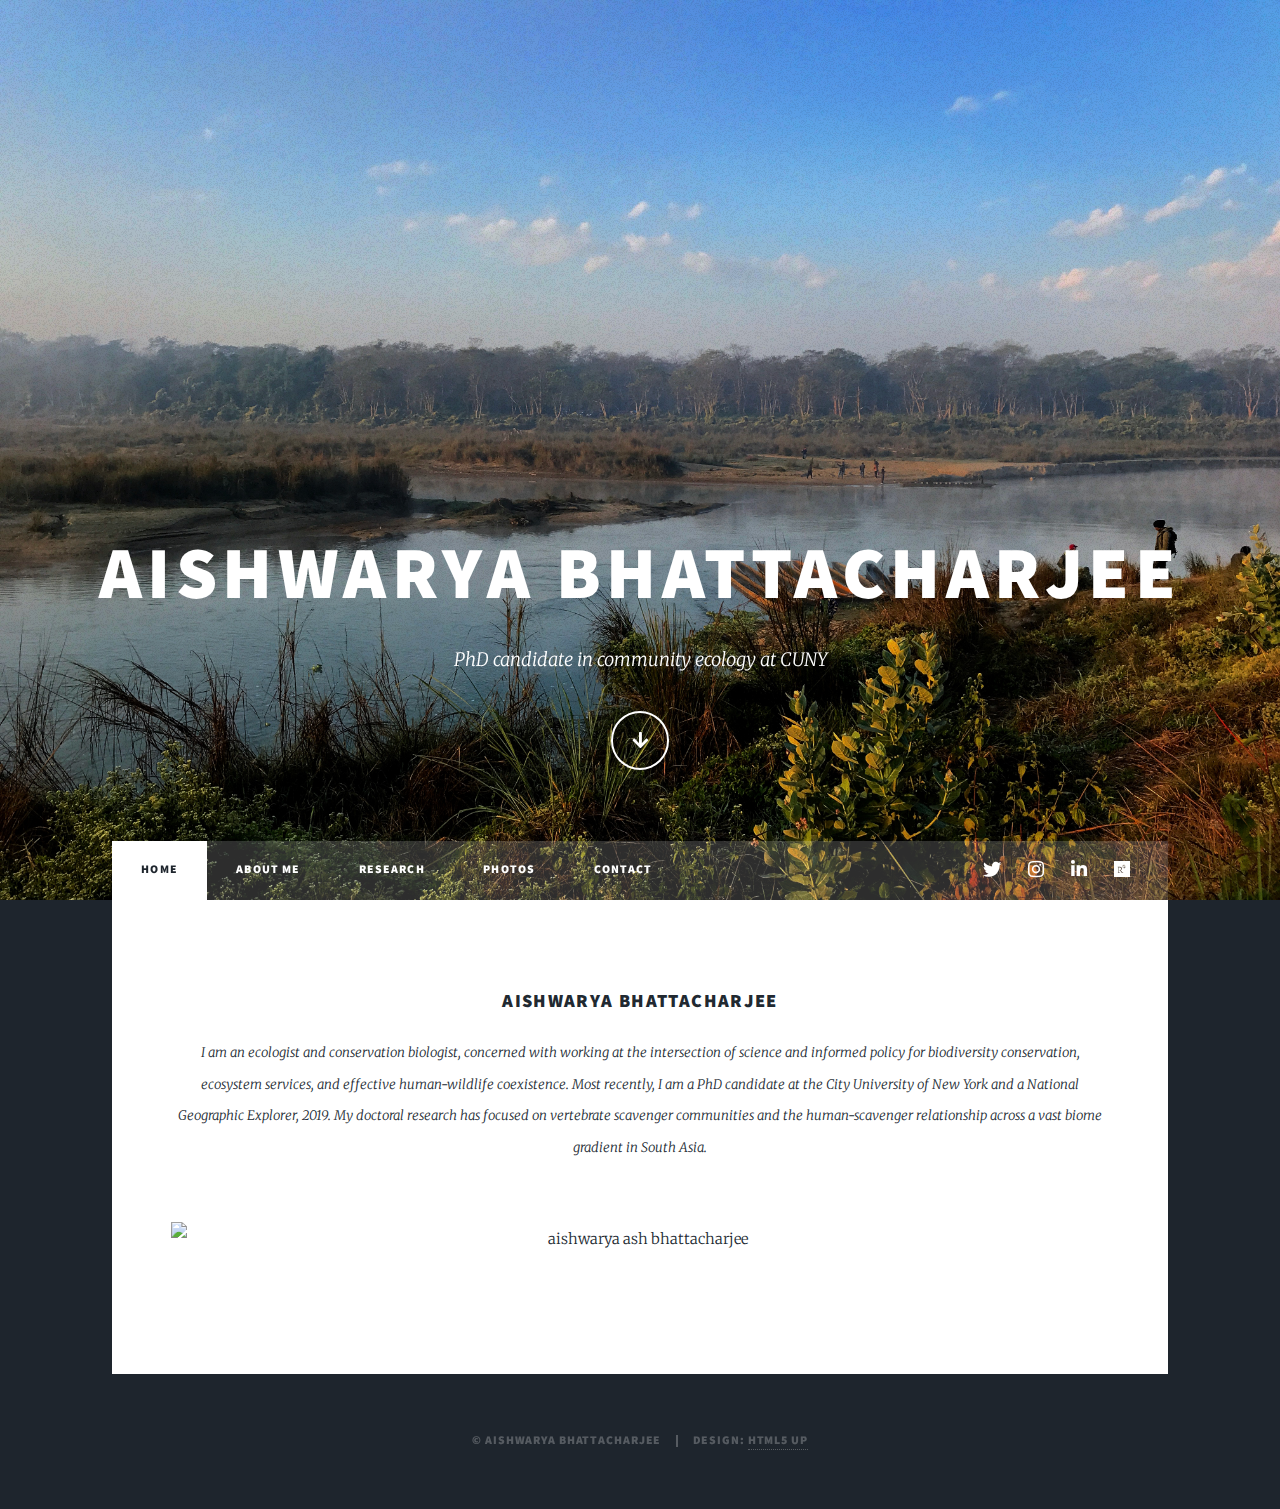
==== index.html @ 36583a88 "created robots.txt" ====
<!DOCTYPE HTML>
<!--
	Massively by HTML5 UP
	html5up.net | @ajlkn
	Free for personal and commercial use under the CCA 3.0 license (html5up.net/license)
-->
<html>
	<head>
		<title>Aishwarya Bhattacharjee - Home</title>
		<meta charset="utf-8" />
		<meta name="viewport" content="width=device-width, initial-scale=1, user-scalable=no" />
                <meta name="description" content="Aishwarya Ash Bhattacharjee personal website">
                <meta name="keywords" content="Ash Aishwarya Bhattacharjee ecology CUNY PhD Nepal vultures">
		<link rel="stylesheet" href="assets/css/main.css" />
		<noscript><link rel="stylesheet" href="assets/css/noscript.css" /></noscript>
	</head>
	<body class="is-preload">

		<!-- Wrapper -->
			<div id="wrapper" class="fade-in">

				<!-- Intro -->
					<div id="intro">
						<h1>Aishwarya Bhattacharjee</h1>
						<p>PhD candidate in community ecology at CUNY</p>
						<ul class="actions">
							<li><a href="#header" class="button icon solid solo fa-arrow-down scrolly">Continue</a></li>
						</ul>
					</div>

				<!-- Header -->
					<header id="header">
						<a href="index.html" class="logo">Ash Bhattacharjee</a>
					</header>

				<!-- Nav -->
					<nav id="nav">
						<ul class="links">
							<li class="active"><a href="index.html">Home</a></li>
							<li><a href="about.html">About Me</a></li>
							<li><a href="research.html">Research</a></li>
							<li><a href="photos.html">Photos</a></li>
							<li><a href="contact.html">Contact</a></li>
						</ul>
						<ul class="icons">
							<li><a href="https://twitter.com/_ashjee" class="icon brands fa-twitter"><span class="label">Twitter</span></a></li>
                                                        <li><a href="https://www.instagram.com/_ashjee/" class="icon brands fa-instagram"><span class="label">Instagram</span></a></li>
						        <li><a href="https://www.linkedin.com/in/ashbhattacharjee/" class="icon brands fa-linkedin-in"><span class="label">LinkedIn</span></a></li>
                                                        <li><a href="https://www.researchgate.net/profile/Aishwarya_Bhattacharjee" class="icon brands fa-researchgate"><span class="label">Research Gate</span></a></li>
						</ul>
					</nav>

				<!-- Main -->
					<div id="main">

						<!-- Featured Post -->
							<article class="post featured">
								<header class="major">
								  <h3>Aishwarya Bhattacharjee</h3>
								  <p>I am an ecologist and conservation biologist, concerned with working at the intersection
								    of science and informed policy for biodiversity conservation, ecosystem services, and
								    effective human-wildlife coexistence. Most recently, I am a PhD candidate at the City
								    University of New York and a National Geographic Explorer, 2019. My doctoral research
								    has focused on vertebrate scavenger communities and the human-scavenger relationship
								    across a vast biome gradient in South Asia.                             
                                                                  </p>
								</header>
								<div class="image main"><img src="images/about.JPG" alt="aishwarya ash bhattacharjee" /></div>
							</article>
					</div>

				<!-- Copyright -->
					<div id="copyright">
						<ul><li>&copy; Aishwarya Bhattacharjee</li><li>Design: <a href="https://html5up.net">HTML5 UP</a></li></ul>
					</div>

			</div>

		<!-- Scripts -->
			<script src="assets/js/jquery.min.js"></script>
			<script src="assets/js/jquery.scrollex.min.js"></script>
			<script src="assets/js/jquery.scrolly.min.js"></script>
			<script src="assets/js/browser.min.js"></script>
			<script src="assets/js/breakpoints.min.js"></script>
			<script src="assets/js/util.js"></script>
			<script src="assets/js/main.js"></script>

	</body>
</html>
---- assets/css/main.css ----
@import url(fontawesome-all.min.css);
@import url("https://fonts.googleapis.com/css?family=Merriweather:300,700,300italic,700italic|Source+Sans+Pro:900");

/*
	Massively by HTML5 UP
	html5up.net | @ajlkn
	Free for personal and commercial use under the CCA 3.0 license (html5up.net/license)
*/

html, body, div, span, applet, object,
iframe, h1, h2, h3, h4, h5, h6, p, blockquote,
pre, a, abbr, acronym, address, big, cite,
code, del, dfn, em, img, ins, kbd, q, s, samp,
small, strike, strong, sub, sup, tt, var, b,
u, i, center, dl, dt, dd, ol, ul, li, fieldset,
form, label, legend, table, caption, tbody,
tfoot, thead, tr, th, td, article, aside,
canvas, details, embed, figure, figcaption,
footer, header, hgroup, menu, nav, output, ruby,
section, summary, time, mark, audio, video {
	margin: 0;
	padding: 0;
	border: 0;
	font-size: 100%;
	font: inherit;
	vertical-align: baseline;}

article, aside, details, figcaption, figure,
footer, header, hgroup, menu, nav, section {
	display: block;}

body {
	line-height: 1;
}

ol, ul {
	list-style: none;
}

blockquote, q {
	quotes: none;
}

	blockquote:before, blockquote:after, q:before, q:after {
		content: '';
		content: none;
	}

table {
	border-collapse: collapse;
	border-spacing: 0;
}

body {
	-webkit-text-size-adjust: none;
}

mark {
	background-color: transparent;
	color: inherit;
}

input::-moz-focus-inner {
	border: 0;
	padding: 0;
}

input, select, textarea {
	-moz-appearance: none;
	-webkit-appearance: none;
	-ms-appearance: none;
	appearance: none;
}

/* Basic */

	@-ms-viewport {
		width: device-width;
	}

	body {
		-ms-overflow-style: scrollbar;
	}

	@media screen and (max-width: 480px) {

		html, body {
			min-width: 320px;
		}

	}

	html {
		box-sizing: border-box;
	}

	*, *:before, *:after {
		box-sizing: inherit;
	}

	body {
		background-color: #1e252d;
	}

		body.is-preload *, body.is-preload *:before, body.is-preload *:after {
			-moz-animation: none !important;
			-webkit-animation: none !important;
			-ms-animation: none !important;
			animation: none !important;
			-moz-transition: none !important;
			-webkit-transition: none !important;
			-ms-transition: none !important;
			transition: none !important;
		}

/* Type */

	html {
		font-size: 16pt;
	}

		@media screen and (max-width: 1680px) {

			html {
				font-size: 12pt;
			}

		}

		@media screen and (max-width: 1280px) {

			html {
				font-size: 11pt;
			}

		}

		@media screen and (max-width: 360px) {

			html {
				font-size: 10pt;
			}

		}

	body {
		color: #212931;
	}

	body, input, select, textarea {
		font-family: "Merriweather", Georgia, serif;
		font-weight: 300;
		font-size: 1rem;
		line-height: 2.375;
	}

	a {
		-moz-transition: color 0.2s ease-in-out, background-color 0.2s ease-in-out, border-color 0.2s ease-in-out, box-shadow 0.2s ease-in-out;
		-webkit-transition: color 0.2s ease-in-out, background-color 0.2s ease-in-out, border-color 0.2s ease-in-out, box-shadow 0.2s ease-in-out;
		-ms-transition: color 0.2s ease-in-out, background-color 0.2s ease-in-out, border-color 0.2s ease-in-out, box-shadow 0.2s ease-in-out;
		transition: color 0.2s ease-in-out, background-color 0.2s ease-in-out, border-color 0.2s ease-in-out, box-shadow 0.2s ease-in-out;
		border-bottom: dotted 1px;
		text-decoration: none;
	}

		a:hover {
			border-bottom-color: transparent;
		}

	strong, b {
		font-weight: 600;
	}

	em, i {
		font-style: italic;
	}

	p {
		text-align: justify;
		margin: 0 0 2rem 0;
	}

	h1, h2, h3, h4, h5, h6 {
		font-family: "Source Sans Pro", Helvetica, sans-serif;
		font-weight: 900;
		line-height: 1.5;
		letter-spacing: 0.075em;
		text-transform: uppercase;
		margin: 0 0 1rem 0;
	}

		h1 a, h2 a, h3 a, h4 a, h5 a, h6 a {
			border-bottom: 0;
			color: inherit;
			text-decoration: none;
		}

	h1 {
		font-size: 4rem;
		line-height: 1.1;
		margin: 0 0 2rem 0;
	}

	h2 {
		font-size: 1.75rem;
		line-height: 1.3;
		margin: 0 0 1.5rem 0;
	}

	h3 {
		font-size: 1.25rem;
		margin: 0 0 1.5rem 0;
	}

	h4 {
		font-size: 1rem;
	}

	h5 {
		font-size: 0.9rem;
	}

	h6 {
		font-size: 0.8rem;
	}

	sub {
		font-size: 0.8rem;
		position: relative;
		top: 0.5rem;
	}

	sup {
		font-size: 0.8rem;
		position: relative;
		top: -0.5rem;
	}

	blockquote {
		border-left: solid 4px;
		font-style: italic;
		margin: 0 0 2rem 0;
		padding: 0.5rem 0 0.5rem 2rem;
	}

	code {
		border: solid 2px;
		font-family: "Courier New", monospace;
		font-size: 0.9rem;
		margin: 0 0.25rem;
		padding: 0.25rem 0.65rem;
	}

	pre {
		-webkit-overflow-scrolling: touch;
		font-family: "Courier New", monospace;
		font-size: 0.9rem;
		margin: 0 0 2rem 0;
	}

		pre code {
			display: block;
			line-height: 1.75;
			padding: 1rem 1.5rem;
			overflow-x: auto;
		}

	hr {
		border: 0;
		border-bottom: solid 2px;
		margin: 3rem 0;
	}

		hr.major {
			margin: 5rem 0;
		}

	.align-left {
		text-align: left;
	}

	.align-center {
		text-align: center;
	}

	.align-right {
		text-align: right;
	}

	input, select, textarea {
		color: #212931;
	}

	a {
		color: #212931;
		border-bottom-color: rgba(33, 41, 49, 0.5);
	}

		a:hover {
			border-bottom-color: transparent;
			color: #18bfef !important;
		}

	strong, b {
		color: #212931;
	}

	h1, h2, h3, h4, h5, h6 {
		color: #212931;
	}

	blockquote {
		border-left-color: #eeeeee;
	}

	code {
		background: rgba(220, 220, 220, 0.25);
		border-color: #eeeeee;
	}

	hr {
		border-bottom-color: #eeeeee;
	}

/* Row */

	.row {
		display: flex;
		flex-wrap: wrap;
		box-sizing: border-box;
		align-items: stretch;
	}

		.row > * {
			box-sizing: border-box;
		}

		.row.gtr-uniform > * > :last-child {
			margin-bottom: 0;
		}

		.row.aln-left {
			justify-content: flex-start;
		}

		.row.aln-center {
			justify-content: center;
		}

		.row.aln-right {
			justify-content: flex-end;
		}

		.row.aln-top {
			align-items: flex-start;
		}

		.row.aln-middle {
			align-items: center;
		}

		.row.aln-bottom {
			align-items: flex-end;
		}

		.row > .imp {
			order: -1;
		}

		.row > .col-1 {
			width: 8.33333%;
		}

		.row > .off-1 {
			margin-left: 8.33333%;
		}

		.row > .col-2 {
			width: 16.66667%;
		}

		.row > .off-2 {
			margin-left: 16.66667%;
		}

		.row > .col-3 {
			width: 25%;
		}

		.row > .off-3 {
			margin-left: 25%;
		}

		.row > .col-4 {
			width: 33.33333%;
		}

		.row > .off-4 {
			margin-left: 33.33333%;
		}

		.row > .col-5 {
			width: 41.66667%;
		}

		.row > .off-5 {
			margin-left: 41.66667%;
		}

		.row > .col-6 {
			width: 50%;
		}

		.row > .off-6 {
			margin-left: 50%;
		}

		.row > .col-7 {
			width: 58.33333%;
		}

		.row > .off-7 {
			margin-left: 58.33333%;
		}

		.row > .col-8 {
			width: 66.66667%;
		}

		.row > .off-8 {
			margin-left: 66.66667%;
		}

		.row > .col-9 {
			width: 75%;
		}

		.row > .off-9 {
			margin-left: 75%;
		}

		.row > .col-10 {
			width: 83.33333%;
		}

		.row > .off-10 {
			margin-left: 83.33333%;
		}

		.row > .col-11 {
			width: 91.66667%;
		}

		.row > .off-11 {
			margin-left: 91.66667%;
		}

		.row > .col-12 {
			width: 100%;
		}

		.row > .off-12 {
			margin-left: 100%;
		}

		.row.gtr-0 {
			margin-top: 0;
			margin-left: 0rem;
		}

			.row.gtr-0 > * {
				padding: 0 0 0 0rem;
			}

			.row.gtr-0.gtr-uniform {
				margin-top: 0rem;
			}

				.row.gtr-0.gtr-uniform > * {
					padding-top: 0rem;
				}

		.row.gtr-25 {
			margin-top: 0;
			margin-left: -0.375rem;
		}

			.row.gtr-25 > * {
				padding: 0 0 0 0.375rem;
			}

			.row.gtr-25.gtr-uniform {
				margin-top: -0.375rem;
			}

				.row.gtr-25.gtr-uniform > * {
					padding-top: 0.375rem;
				}

		.row.gtr-50 {
			margin-top: 0;
			margin-left: -0.75rem;
		}

			.row.gtr-50 > * {
				padding: 0 0 0 0.75rem;
			}

			.row.gtr-50.gtr-uniform {
				margin-top: -0.75rem;
			}

				.row.gtr-50.gtr-uniform > * {
					padding-top: 0.75rem;
				}

		.row {
			margin-top: 0;
			margin-left: -1.5rem;
		}

			.row > * {
				padding: 0 0 0 1.5rem;
			}

			.row.gtr-uniform {
				margin-top: -1.5rem;
			}

				.row.gtr-uniform > * {
					padding-top: 1.5rem;
				}

		.row.gtr-150 {
			margin-top: 0;
			margin-left: -2.25rem;
		}

			.row.gtr-150 > * {
				padding: 0 0 0 2.25rem;
			}

			.row.gtr-150.gtr-uniform {
				margin-top: -2.25rem;
			}

				.row.gtr-150.gtr-uniform > * {
					padding-top: 2.25rem;
				}

		.row.gtr-200 {
			margin-top: 0;
			margin-left: -3rem;
		}

			.row.gtr-200 > * {
				padding: 0 0 0 3rem;
			}

			.row.gtr-200.gtr-uniform {
				margin-top: -3rem;
			}

				.row.gtr-200.gtr-uniform > * {
					padding-top: 3rem;
				}

		@media screen and (max-width: 1680px) {

			.row {
				display: flex;
				flex-wrap: wrap;
				box-sizing: border-box;
				align-items: stretch;
			}

				.row > * {
					box-sizing: border-box;
				}

				.row.gtr-uniform > * > :last-child {
					margin-bottom: 0;
				}

				.row.aln-left {
					justify-content: flex-start;
				}

				.row.aln-center {
					justify-content: center;
				}

				.row.aln-right {
					justify-content: flex-end;
				}

				.row.aln-top {
					align-items: flex-start;
				}

				.row.aln-middle {
					align-items: center;
				}

				.row.aln-bottom {
					align-items: flex-end;
				}

				.row > .imp-xlarge {
					order: -1;
				}

				.row > .col-1-xlarge {
					width: 8.33333%;
				}

				.row > .off-1-xlarge {
					margin-left: 8.33333%;
				}

				.row > .col-2-xlarge {
					width: 16.66667%;
				}

				.row > .off-2-xlarge {
					margin-left: 16.66667%;
				}

				.row > .col-3-xlarge {
					width: 25%;
				}

				.row > .off-3-xlarge {
					margin-left: 25%;
				}

				.row > .col-4-xlarge {
					width: 33.33333%;
				}

				.row > .off-4-xlarge {
					margin-left: 33.33333%;
				}

				.row > .col-5-xlarge {
					width: 41.66667%;
				}

				.row > .off-5-xlarge {
					margin-left: 41.66667%;
				}

				.row > .col-6-xlarge {
					width: 50%;
				}

				.row > .off-6-xlarge {
					margin-left: 50%;
				}

				.row > .col-7-xlarge {
					width: 58.33333%;
				}

				.row > .off-7-xlarge {
					margin-left: 58.33333%;
				}

				.row > .col-8-xlarge {
					width: 66.66667%;
				}

				.row > .off-8-xlarge {
					margin-left: 66.66667%;
				}

				.row > .col-9-xlarge {
					width: 75%;
				}

				.row > .off-9-xlarge {
					margin-left: 75%;
				}

				.row > .col-10-xlarge {
					width: 83.33333%;
				}

				.row > .off-10-xlarge {
					margin-left: 83.33333%;
				}

				.row > .col-11-xlarge {
					width: 91.66667%;
				}

				.row > .off-11-xlarge {
					margin-left: 91.66667%;
				}

				.row > .col-12-xlarge {
					width: 100%;
				}

				.row > .off-12-xlarge {
					margin-left: 100%;
				}

				.row.gtr-0 {
					margin-top: 0;
					margin-left: 0rem;
				}

					.row.gtr-0 > * {
						padding: 0 0 0 0rem;
					}

					.row.gtr-0.gtr-uniform {
						margin-top: 0rem;
					}

						.row.gtr-0.gtr-uniform > * {
							padding-top: 0rem;
						}

				.row.gtr-25 {
					margin-top: 0;
					margin-left: -0.375rem;
				}

					.row.gtr-25 > * {
						padding: 0 0 0 0.375rem;
					}

					.row.gtr-25.gtr-uniform {
						margin-top: -0.375rem;
					}

						.row.gtr-25.gtr-uniform > * {
							padding-top: 0.375rem;
						}

				.row.gtr-50 {
					margin-top: 0;
					margin-left: -0.75rem;
				}

					.row.gtr-50 > * {
						padding: 0 0 0 0.75rem;
					}

					.row.gtr-50.gtr-uniform {
						margin-top: -0.75rem;
					}

						.row.gtr-50.gtr-uniform > * {
							padding-top: 0.75rem;
						}

				.row {
					margin-top: 0;
					margin-left: -1.5rem;
				}

					.row > * {
						padding: 0 0 0 1.5rem;
					}

					.row.gtr-uniform {
						margin-top: -1.5rem;
					}

						.row.gtr-uniform > * {
							padding-top: 1.5rem;
						}

				.row.gtr-150 {
					margin-top: 0;
					margin-left: -2.25rem;
				}

					.row.gtr-150 > * {
						padding: 0 0 0 2.25rem;
					}

					.row.gtr-150.gtr-uniform {
						margin-top: -2.25rem;
					}

						.row.gtr-150.gtr-uniform > * {
							padding-top: 2.25rem;
						}

				.row.gtr-200 {
					margin-top: 0;
					margin-left: -3rem;
				}

					.row.gtr-200 > * {
						padding: 0 0 0 3rem;
					}

					.row.gtr-200.gtr-uniform {
						margin-top: -3rem;
					}

						.row.gtr-200.gtr-uniform > * {
							padding-top: 3rem;
						}

		}

		@media screen and (max-width: 1280px) {

			.row {
				display: flex;
				flex-wrap: wrap;
				box-sizing: border-box;
				align-items: stretch;
			}

				.row > * {
					box-sizing: border-box;
				}

				.row.gtr-uniform > * > :last-child {
					margin-bottom: 0;
				}

				.row.aln-left {
					justify-content: flex-start;
				}

				.row.aln-center {
					justify-content: center;
				}

				.row.aln-right {
					justify-content: flex-end;
				}

				.row.aln-top {
					align-items: flex-start;
				}

				.row.aln-middle {
					align-items: center;
				}

				.row.aln-bottom {
					align-items: flex-end;
				}

				.row > .imp-large {
					order: -1;
				}

				.row > .col-1-large {
					width: 8.33333%;
				}

				.row > .off-1-large {
					margin-left: 8.33333%;
				}

				.row > .col-2-large {
					width: 16.66667%;
				}

				.row > .off-2-large {
					margin-left: 16.66667%;
				}

				.row > .col-3-large {
					width: 25%;
				}

				.row > .off-3-large {
					margin-left: 25%;
				}

				.row > .col-4-large {
					width: 33.33333%;
				}

				.row > .off-4-large {
					margin-left: 33.33333%;
				}

				.row > .col-5-large {
					width: 41.66667%;
				}

				.row > .off-5-large {
					margin-left: 41.66667%;
				}

				.row > .col-6-large {
					width: 50%;
				}

				.row > .off-6-large {
					margin-left: 50%;
				}

				.row > .col-7-large {
					width: 58.33333%;
				}

				.row > .off-7-large {
					margin-left: 58.33333%;
				}

				.row > .col-8-large {
					width: 66.66667%;
				}

				.row > .off-8-large {
					margin-left: 66.66667%;
				}

				.row > .col-9-large {
					width: 75%;
				}

				.row > .off-9-large {
					margin-left: 75%;
				}

				.row > .col-10-large {
					width: 83.33333%;
				}

				.row > .off-10-large {
					margin-left: 83.33333%;
				}

				.row > .col-11-large {
					width: 91.66667%;
				}

				.row > .off-11-large {
					margin-left: 91.66667%;
				}

				.row > .col-12-large {
					width: 100%;
				}

				.row > .off-12-large {
					margin-left: 100%;
				}

				.row.gtr-0 {
					margin-top: 0;
					margin-left: 0rem;
				}

					.row.gtr-0 > * {
						padding: 0 0 0 0rem;
					}

					.row.gtr-0.gtr-uniform {
						margin-top: 0rem;
					}

						.row.gtr-0.gtr-uniform > * {
							padding-top: 0rem;
						}

				.row.gtr-25 {
					margin-top: 0;
					margin-left: -0.375rem;
				}

					.row.gtr-25 > * {
						padding: 0 0 0 0.375rem;
					}

					.row.gtr-25.gtr-uniform {
						margin-top: -0.375rem;
					}

						.row.gtr-25.gtr-uniform > * {
							padding-top: 0.375rem;
						}

				.row.gtr-50 {
					margin-top: 0;
					margin-left: -0.75rem;
				}

					.row.gtr-50 > * {
						padding: 0 0 0 0.75rem;
					}

					.row.gtr-50.gtr-uniform {
						margin-top: -0.75rem;
					}

						.row.gtr-50.gtr-uniform > * {
							padding-top: 0.75rem;
						}

				.row {
					margin-top: 0;
					margin-left: -1.5rem;
				}

					.row > * {
						padding: 0 0 0 1.5rem;
					}

					.row.gtr-uniform {
						margin-top: -1.5rem;
					}

						.row.gtr-uniform > * {
							padding-top: 1.5rem;
						}

				.row.gtr-150 {
					margin-top: 0;
					margin-left: -2.25rem;
				}

					.row.gtr-150 > * {
						padding: 0 0 0 2.25rem;
					}

					.row.gtr-150.gtr-uniform {
						margin-top: -2.25rem;
					}

						.row.gtr-150.gtr-uniform > * {
							padding-top: 2.25rem;
						}

				.row.gtr-200 {
					margin-top: 0;
					margin-left: -3rem;
				}

					.row.gtr-200 > * {
						padding: 0 0 0 3rem;
					}

					.row.gtr-200.gtr-uniform {
						margin-top: -3rem;
					}

						.row.gtr-200.gtr-uniform > * {
							padding-top: 3rem;
						}

		}

		@media screen and (max-width: 980px) {

			.row {
				display: flex;
				flex-wrap: wrap;
				box-sizing: border-box;
				align-items: stretch;
			}

				.row > * {
					box-sizing: border-box;
				}

				.row.gtr-uniform > * > :last-child {
					margin-bottom: 0;
				}

				.row.aln-left {
					justify-content: flex-start;
				}

				.row.aln-center {
					justify-content: center;
				}

				.row.aln-right {
					justify-content: flex-end;
				}

				.row.aln-top {
					align-items: flex-start;
				}

				.row.aln-middle {
					align-items: center;
				}

				.row.aln-bottom {
					align-items: flex-end;
				}

				.row > .imp-medium {
					order: -1;
				}

				.row > .col-1-medium {
					width: 8.33333%;
				}

				.row > .off-1-medium {
					margin-left: 8.33333%;
				}

				.row > .col-2-medium {
					width: 16.66667%;
				}

				.row > .off-2-medium {
					margin-left: 16.66667%;
				}

				.row > .col-3-medium {
					width: 25%;
				}

				.row > .off-3-medium {
					margin-left: 25%;
				}

				.row > .col-4-medium {
					width: 33.33333%;
				}

				.row > .off-4-medium {
					margin-left: 33.33333%;
				}

				.row > .col-5-medium {
					width: 41.66667%;
				}

				.row > .off-5-medium {
					margin-left: 41.66667%;
				}

				.row > .col-6-medium {
					width: 50%;
				}

				.row > .off-6-medium {
					margin-left: 50%;
				}

				.row > .col-7-medium {
					width: 58.33333%;
				}

				.row > .off-7-medium {
					margin-left: 58.33333%;
				}

				.row > .col-8-medium {
					width: 66.66667%;
				}

				.row > .off-8-medium {
					margin-left: 66.66667%;
				}

				.row > .col-9-medium {
					width: 75%;
				}

				.row > .off-9-medium {
					margin-left: 75%;
				}

				.row > .col-10-medium {
					width: 83.33333%;
				}

				.row > .off-10-medium {
					margin-left: 83.33333%;
				}

				.row > .col-11-medium {
					width: 91.66667%;
				}

				.row > .off-11-medium {
					margin-left: 91.66667%;
				}

				.row > .col-12-medium {
					width: 100%;
				}

				.row > .off-12-medium {
					margin-left: 100%;
				}

				.row.gtr-0 {
					margin-top: 0;
					margin-left: 0rem;
				}

					.row.gtr-0 > * {
						padding: 0 0 0 0rem;
					}

					.row.gtr-0.gtr-uniform {
						margin-top: 0rem;
					}

						.row.gtr-0.gtr-uniform > * {
							padding-top: 0rem;
						}

				.row.gtr-25 {
					margin-top: 0;
					margin-left: -0.375rem;
				}

					.row.gtr-25 > * {
						padding: 0 0 0 0.375rem;
					}

					.row.gtr-25.gtr-uniform {
						margin-top: -0.375rem;
					}

						.row.gtr-25.gtr-uniform > * {
							padding-top: 0.375rem;
						}

				.row.gtr-50 {
					margin-top: 0;
					margin-left: -0.75rem;
				}

					.row.gtr-50 > * {
						padding: 0 0 0 0.75rem;
					}

					.row.gtr-50.gtr-uniform {
						margin-top: -0.75rem;
					}

						.row.gtr-50.gtr-uniform > * {
							padding-top: 0.75rem;
						}

				.row {
					margin-top: 0;
					margin-left: -1.5rem;
				}

					.row > * {
						padding: 0 0 0 1.5rem;
					}

					.row.gtr-uniform {
						margin-top: -1.5rem;
					}

						.row.gtr-uniform > * {
							padding-top: 1.5rem;
						}

				.row.gtr-150 {
					margin-top: 0;
					margin-left: -2.25rem;
				}

					.row.gtr-150 > * {
						padding: 0 0 0 2.25rem;
					}

					.row.gtr-150.gtr-uniform {
						margin-top: -2.25rem;
					}

						.row.gtr-150.gtr-uniform > * {
							padding-top: 2.25rem;
						}

				.row.gtr-200 {
					margin-top: 0;
					margin-left: -3rem;
				}

					.row.gtr-200 > * {
						padding: 0 0 0 3rem;
					}

					.row.gtr-200.gtr-uniform {
						margin-top: -3rem;
					}

						.row.gtr-200.gtr-uniform > * {
							padding-top: 3rem;
						}

		}

		@media screen and (max-width: 736px) {

			.row {
				display: flex;
				flex-wrap: wrap;
				box-sizing: border-box;
				align-items: stretch;
			}

				.row > * {
					box-sizing: border-box;
				}

				.row.gtr-uniform > * > :last-child {
					margin-bottom: 0;
				}

				.row.aln-left {
					justify-content: flex-start;
				}

				.row.aln-center {
					justify-content: center;
				}

				.row.aln-right {
					justify-content: flex-end;
				}

				.row.aln-top {
					align-items: flex-start;
				}

				.row.aln-middle {
					align-items: center;
				}

				.row.aln-bottom {
					align-items: flex-end;
				}

				.row > .imp-small {
					order: -1;
				}

				.row > .col-1-small {
					width: 8.33333%;
				}

				.row > .off-1-small {
					margin-left: 8.33333%;
				}

				.row > .col-2-small {
					width: 16.66667%;
				}

				.row > .off-2-small {
					margin-left: 16.66667%;
				}

				.row > .col-3-small {
					width: 25%;
				}

				.row > .off-3-small {
					margin-left: 25%;
				}

				.row > .col-4-small {
					width: 33.33333%;
				}

				.row > .off-4-small {
					margin-left: 33.33333%;
				}

				.row > .col-5-small {
					width: 41.66667%;
				}

				.row > .off-5-small {
					margin-left: 41.66667%;
				}

				.row > .col-6-small {
					width: 50%;
				}

				.row > .off-6-small {
					margin-left: 50%;
				}

				.row > .col-7-small {
					width: 58.33333%;
				}

				.row > .off-7-small {
					margin-left: 58.33333%;
				}

				.row > .col-8-small {
					width: 66.66667%;
				}

				.row > .off-8-small {
					margin-left: 66.66667%;
				}

				.row > .col-9-small {
					width: 75%;
				}

				.row > .off-9-small {
					margin-left: 75%;
				}

				.row > .col-10-small {
					width: 83.33333%;
				}

				.row > .off-10-small {
					margin-left: 83.33333%;
				}

				.row > .col-11-small {
					width: 91.66667%;
				}

				.row > .off-11-small {
					margin-left: 91.66667%;
				}

				.row > .col-12-small {
					width: 100%;
				}

				.row > .off-12-small {
					margin-left: 100%;
				}

				.row.gtr-0 {
					margin-top: 0;
					margin-left: 0rem;
				}

					.row.gtr-0 > * {
						padding: 0 0 0 0rem;
					}

					.row.gtr-0.gtr-uniform {
						margin-top: 0rem;
					}

						.row.gtr-0.gtr-uniform > * {
							padding-top: 0rem;
						}

				.row.gtr-25 {
					margin-top: 0;
					margin-left: -0.375rem;
				}

					.row.gtr-25 > * {
						padding: 0 0 0 0.375rem;
					}

					.row.gtr-25.gtr-uniform {
						margin-top: -0.375rem;
					}

						.row.gtr-25.gtr-uniform > * {
							padding-top: 0.375rem;
						}

				.row.gtr-50 {
					margin-top: 0;
					margin-left: -0.75rem;
				}

					.row.gtr-50 > * {
						padding: 0 0 0 0.75rem;
					}

					.row.gtr-50.gtr-uniform {
						margin-top: -0.75rem;
					}

						.row.gtr-50.gtr-uniform > * {
							padding-top: 0.75rem;
						}

				.row {
					margin-top: 0;
					margin-left: -1.5rem;
				}

					.row > * {
						padding: 0 0 0 1.5rem;
					}

					.row.gtr-uniform {
						margin-top: -1.5rem;
					}

						.row.gtr-uniform > * {
							padding-top: 1.5rem;
						}

				.row.gtr-150 {
					margin-top: 0;
					margin-left: -2.25rem;
				}

					.row.gtr-150 > * {
						padding: 0 0 0 2.25rem;
					}

					.row.gtr-150.gtr-uniform {
						margin-top: -2.25rem;
					}

						.row.gtr-150.gtr-uniform > * {
							padding-top: 2.25rem;
						}

				.row.gtr-200 {
					margin-top: 0;
					margin-left: -3rem;
				}

					.row.gtr-200 > * {
						padding: 0 0 0 3rem;
					}

					.row.gtr-200.gtr-uniform {
						margin-top: -3rem;
					}

						.row.gtr-200.gtr-uniform > * {
							padding-top: 3rem;
						}

		}

		@media screen and (max-width: 480px) {

			.row {
				display: flex;
				flex-wrap: wrap;
				box-sizing: border-box;
				align-items: stretch;
			}

				.row > * {
					box-sizing: border-box;
				}

				.row.gtr-uniform > * > :last-child {
					margin-bottom: 0;
				}

				.row.aln-left {
					justify-content: flex-start;
				}

				.row.aln-center {
					justify-content: center;
				}

				.row.aln-right {
					justify-content: flex-end;
				}

				.row.aln-top {
					align-items: flex-start;
				}

				.row.aln-middle {
					align-items: center;
				}

				.row.aln-bottom {
					align-items: flex-end;
				}

				.row > .imp-xsmall {
					order: -1;
				}

				.row > .col-1-xsmall {
					width: 8.33333%;
				}

				.row > .off-1-xsmall {
					margin-left: 8.33333%;
				}

				.row > .col-2-xsmall {
					width: 16.66667%;
				}

				.row > .off-2-xsmall {
					margin-left: 16.66667%;
				}

				.row > .col-3-xsmall {
					width: 25%;
				}

				.row > .off-3-xsmall {
					margin-left: 25%;
				}

				.row > .col-4-xsmall {
					width: 33.33333%;
				}

				.row > .off-4-xsmall {
					margin-left: 33.33333%;
				}

				.row > .col-5-xsmall {
					width: 41.66667%;
				}

				.row > .off-5-xsmall {
					margin-left: 41.66667%;
				}

				.row > .col-6-xsmall {
					width: 50%;
				}

				.row > .off-6-xsmall {
					margin-left: 50%;
				}

				.row > .col-7-xsmall {
					width: 58.33333%;
				}

				.row > .off-7-xsmall {
					margin-left: 58.33333%;
				}

				.row > .col-8-xsmall {
					width: 66.66667%;
				}

				.row > .off-8-xsmall {
					margin-left: 66.66667%;
				}

				.row > .col-9-xsmall {
					width: 75%;
				}

				.row > .off-9-xsmall {
					margin-left: 75%;
				}

				.row > .col-10-xsmall {
					width: 83.33333%;
				}

				.row > .off-10-xsmall {
					margin-left: 83.33333%;
				}

				.row > .col-11-xsmall {
					width: 91.66667%;
				}

				.row > .off-11-xsmall {
					margin-left: 91.66667%;
				}

				.row > .col-12-xsmall {
					width: 100%;
				}

				.row > .off-12-xsmall {
					margin-left: 100%;
				}

				.row.gtr-0 {
					margin-top: 0;
					margin-left: 0rem;
				}

					.row.gtr-0 > * {
						padding: 0 0 0 0rem;
					}

					.row.gtr-0.gtr-uniform {
						margin-top: 0rem;
					}

						.row.gtr-0.gtr-uniform > * {
							padding-top: 0rem;
						}

				.row.gtr-25 {
					margin-top: 0;
					margin-left: -0.375rem;
				}

					.row.gtr-25 > * {
						padding: 0 0 0 0.375rem;
					}

					.row.gtr-25.gtr-uniform {
						margin-top: -0.375rem;
					}

						.row.gtr-25.gtr-uniform > * {
							padding-top: 0.375rem;
						}

				.row.gtr-50 {
					margin-top: 0;
					margin-left: -0.75rem;
				}

					.row.gtr-50 > * {
						padding: 0 0 0 0.75rem;
					}

					.row.gtr-50.gtr-uniform {
						margin-top: -0.75rem;
					}

						.row.gtr-50.gtr-uniform > * {
							padding-top: 0.75rem;
						}

				.row {
					margin-top: 0;
					margin-left: -1.5rem;
				}

					.row > * {
						padding: 0 0 0 1.5rem;
					}

					.row.gtr-uniform {
						margin-top: -1.5rem;
					}

						.row.gtr-uniform > * {
							padding-top: 1.5rem;
						}

				.row.gtr-150 {
					margin-top: 0;
					margin-left: -2.25rem;
				}

					.row.gtr-150 > * {
						padding: 0 0 0 2.25rem;
					}

					.row.gtr-150.gtr-uniform {
						margin-top: -2.25rem;
					}

						.row.gtr-150.gtr-uniform > * {
							padding-top: 2.25rem;
						}

				.row.gtr-200 {
					margin-top: 0;
					margin-left: -3rem;
				}

					.row.gtr-200 > * {
						padding: 0 0 0 3rem;
					}

					.row.gtr-200.gtr-uniform {
						margin-top: -3rem;
					}

						.row.gtr-200.gtr-uniform > * {
							padding-top: 3rem;
						}

		}

		@media screen and (max-width: 360px) {

			.row {
				display: flex;
				flex-wrap: wrap;
				box-sizing: border-box;
				align-items: stretch;
			}

				.row > * {
					box-sizing: border-box;
				}

				.row.gtr-uniform > * > :last-child {
					margin-bottom: 0;
				}

				.row.aln-left {
					justify-content: flex-start;
				}

				.row.aln-center {
					justify-content: center;
				}

				.row.aln-right {
					justify-content: flex-end;
				}

				.row.aln-top {
					align-items: flex-start;
				}

				.row.aln-middle {
					align-items: center;
				}

				.row.aln-bottom {
					align-items: flex-end;
				}

				.row > .imp-xxsmall {
					order: -1;
				}

				.row > .col-1-xxsmall {
					width: 8.33333%;
				}

				.row > .off-1-xxsmall {
					margin-left: 8.33333%;
				}

				.row > .col-2-xxsmall {
					width: 16.66667%;
				}

				.row > .off-2-xxsmall {
					margin-left: 16.66667%;
				}

				.row > .col-3-xxsmall {
					width: 25%;
				}

				.row > .off-3-xxsmall {
					margin-left: 25%;
				}

				.row > .col-4-xxsmall {
					width: 33.33333%;
				}

				.row > .off-4-xxsmall {
					margin-left: 33.33333%;
				}

				.row > .col-5-xxsmall {
					width: 41.66667%;
				}

				.row > .off-5-xxsmall {
					margin-left: 41.66667%;
				}

				.row > .col-6-xxsmall {
					width: 50%;
				}

				.row > .off-6-xxsmall {
					margin-left: 50%;
				}

				.row > .col-7-xxsmall {
					width: 58.33333%;
				}

				.row > .off-7-xxsmall {
					margin-left: 58.33333%;
				}

				.row > .col-8-xxsmall {
					width: 66.66667%;
				}

				.row > .off-8-xxsmall {
					margin-left: 66.66667%;
				}

				.row > .col-9-xxsmall {
					width: 75%;
				}

				.row > .off-9-xxsmall {
					margin-left: 75%;
				}

				.row > .col-10-xxsmall {
					width: 83.33333%;
				}

				.row > .off-10-xxsmall {
					margin-left: 83.33333%;
				}

				.row > .col-11-xxsmall {
					width: 91.66667%;
				}

				.row > .off-11-xxsmall {
					margin-left: 91.66667%;
				}

				.row > .col-12-xxsmall {
					width: 100%;
				}

				.row > .off-12-xxsmall {
					margin-left: 100%;
				}

				.row.gtr-0 {
					margin-top: 0;
					margin-left: 0rem;
				}

					.row.gtr-0 > * {
						padding: 0 0 0 0rem;
					}

					.row.gtr-0.gtr-uniform {
						margin-top: 0rem;
					}

						.row.gtr-0.gtr-uniform > * {
							padding-top: 0rem;
						}

				.row.gtr-25 {
					margin-top: 0;
					margin-left: -0.375rem;
				}

					.row.gtr-25 > * {
						padding: 0 0 0 0.375rem;
					}

					.row.gtr-25.gtr-uniform {
						margin-top: -0.375rem;
					}

						.row.gtr-25.gtr-uniform > * {
							padding-top: 0.375rem;
						}

				.row.gtr-50 {
					margin-top: 0;
					margin-left: -0.75rem;
				}

					.row.gtr-50 > * {
						padding: 0 0 0 0.75rem;
					}

					.row.gtr-50.gtr-uniform {
						margin-top: -0.75rem;
					}

						.row.gtr-50.gtr-uniform > * {
							padding-top: 0.75rem;
						}

				.row {
					margin-top: 0;
					margin-left: -1.5rem;
				}

					.row > * {
						padding: 0 0 0 1.5rem;
					}

					.row.gtr-uniform {
						margin-top: -1.5rem;
					}

						.row.gtr-uniform > * {
							padding-top: 1.5rem;
						}

				.row.gtr-150 {
					margin-top: 0;
					margin-left: -2.25rem;
				}

					.row.gtr-150 > * {
						padding: 0 0 0 2.25rem;
					}

					.row.gtr-150.gtr-uniform {
						margin-top: -2.25rem;
					}

						.row.gtr-150.gtr-uniform > * {
							padding-top: 2.25rem;
						}

				.row.gtr-200 {
					margin-top: 0;
					margin-left: -3rem;
				}

					.row.gtr-200 > * {
						padding: 0 0 0 3rem;
					}

					.row.gtr-200.gtr-uniform {
						margin-top: -3rem;
					}

						.row.gtr-200.gtr-uniform > * {
							padding-top: 3rem;
						}

		}

/* Box */

	.box {
		border: solid 2px;
		margin-bottom: 2rem;
		padding: 1.5rem;
	}

		.box > :last-child,
		.box > :last-child > :last-child,
		.box > :last-child > :last-child > :last-child {
			margin-bottom: 0;
		}

		.box.alt {
			border: 0;
			border-radius: 0;
			padding: 0;
		}

	.box {
		border-color: #eeeeee;
	}

/* Button */

	input[type="submit"],
	input[type="reset"],
	input[type="button"],
	button,
	.button {
		-moz-appearance: none;
		-webkit-appearance: none;
		-ms-appearance: none;
		appearance: none;
		-moz-transition: background-color 0.2s ease-in-out, box-shadow 0.2s ease-in-out, color 0.2s ease-in-out;
		-webkit-transition: background-color 0.2s ease-in-out, box-shadow 0.2s ease-in-out, color 0.2s ease-in-out;
		-ms-transition: background-color 0.2s ease-in-out, box-shadow 0.2s ease-in-out, color 0.2s ease-in-out;
		transition: background-color 0.2s ease-in-out, box-shadow 0.2s ease-in-out, color 0.2s ease-in-out;
		border: 0;
		border-radius: 0;
		cursor: pointer;
		display: inline-block;
		font-family: "Source Sans Pro", Helvetica, sans-serif;
		font-size: 0.8rem;
		font-weight: 900;
		letter-spacing: 0.075em;
		height: 3rem;
		line-height: 3rem;
		padding: 0 2rem;
		text-align: center;
		text-decoration: none;
		text-transform: uppercase;
		white-space: nowrap;
	}

		input[type="submit"].icon:before,
		input[type="reset"].icon:before,
		input[type="button"].icon:before,
		button.icon:before,
		.button.icon:before {
			margin-right: 0.5rem;
		}

		input[type="submit"].icon.solo,
		input[type="reset"].icon.solo,
		input[type="button"].icon.solo,
		button.icon.solo,
		.button.icon.solo {
			position: relative;
			width: 4rem;
			height: 4rem;
			line-height: 4rem;
			border-radius: 4rem;
			text-indent: 4rem;
			overflow: hidden;
			padding: 0;
			white-space: nowrap;
		}

			input[type="submit"].icon.solo:before,
			input[type="reset"].icon.solo:before,
			input[type="button"].icon.solo:before,
			button.icon.solo:before,
			.button.icon.solo:before {
				position: absolute;
				display: block;
				top: 0;
				left: 0;
				width: inherit;
				height: inherit;
				line-height: inherit;
				font-size: 1.25rem;
				margin-right: 0;
				text-align: center;
				text-indent: 0;
			}

		input[type="submit"].fit,
		input[type="reset"].fit,
		input[type="button"].fit,
		button.fit,
		.button.fit {
			width: 100%;
		}

		input[type="submit"].small,
		input[type="reset"].small,
		input[type="button"].small,
		button.small,
		.button.small {
			font-size: 0.7rem;
			height: 2.5rem;
			line-height: 2.5rem;
			padding: 0 1.5rem;
		}

		input[type="submit"].large,
		input[type="reset"].large,
		input[type="button"].large,
		button.large,
		.button.large {
			font-size: 0.9rem;
			height: 3.5rem;
			line-height: 3.5rem;
			padding: 0 2.75rem;
		}

		@media screen and (max-width: 980px) {

			input[type="submit"],
			input[type="reset"],
			input[type="button"],
			button,
			.button {
				font-size: 0.9rem;
				height: 3.25rem;
				line-height: 3.25rem;
			}

				input[type="submit"].large,
				input[type="reset"].large,
				input[type="button"].large,
				button.large,
				.button.large {
					font-size: 1rem;
					height: 3.75rem;
					line-height: 3.75rem;
				}

		}

		input[type="submit"].disabled, input[type="submit"]:disabled,
		input[type="reset"].disabled,
		input[type="reset"]:disabled,
		input[type="button"].disabled,
		input[type="button"]:disabled,
		button.disabled,
		button:disabled,
		.button.disabled,
		.button:disabled {
			pointer-events: none;
			opacity: 0.25;
		}

	input[type="submit"],
	input[type="reset"],
	input[type="button"],
	button,
	.button {
		background-color: transparent;
		box-shadow: inset 0 0 0 2px #212931;
		color: #212931 !important;
	}

		input[type="submit"]:hover,
		input[type="reset"]:hover,
		input[type="button"]:hover,
		button:hover,
		.button:hover {
			box-shadow: inset 0 0 0 2px #18bfef;
			color: #18bfef !important;
		}

		input[type="submit"].primary,
		input[type="reset"].primary,
		input[type="button"].primary,
		button.primary,
		.button.primary {
			background-color: #212931;
			box-shadow: none;
			color: #ffffff !important;
		}

			input[type="submit"].primary:hover,
			input[type="reset"].primary:hover,
			input[type="button"].primary:hover,
			button.primary:hover,
			.button.primary:hover {
				background-color: #18bfef;
			}

/* Form */

	form {
		margin: 0 0 2rem 0;
	}

		form > :last-child {
			margin-bottom: 0;
		}

		form > .fields {
			display: -moz-flex;
			display: -webkit-flex;
			display: -ms-flex;
			display: flex;
			-moz-flex-wrap: wrap;
			-webkit-flex-wrap: wrap;
			-ms-flex-wrap: wrap;
			flex-wrap: wrap;
			width: calc(100% + 3rem);
			margin: -1.5rem 0 2rem -1.5rem;
		}

			form > .fields > .field {
				-moz-flex-grow: 0;
				-webkit-flex-grow: 0;
				-ms-flex-grow: 0;
				flex-grow: 0;
				-moz-flex-shrink: 0;
				-webkit-flex-shrink: 0;
				-ms-flex-shrink: 0;
				flex-shrink: 0;
				padding: 1.5rem 0 0 1.5rem;
				width: calc(100% - 1.5rem);
			}

				form > .fields > .field.half {
					width: calc(50% - 0.75rem);
				}

				form > .fields > .field.third {
					width: calc(100%/3 - 0.5rem);
				}

				form > .fields > .field.quarter {
					width: calc(25% - 0.375rem);
				}

		@media screen and (max-width: 480px) {

			form > .fields {
				width: calc(100% + 3rem);
				margin: -1.5rem 0 2rem -1.5rem;
			}

				form > .fields > .field {
					padding: 1.5rem 0 0 1.5rem;
					width: calc(100% - 1.5rem);
				}

					form > .fields > .field.half {
						width: calc(100% - 1.5rem);
					}

					form > .fields > .field.third {
						width: calc(100% - 1.5rem);
					}

					form > .fields > .field.quarter {
						width: calc(100% - 1.5rem);
					}

		}

	label {
		display: block;
		font-family: "Source Sans Pro", Helvetica, sans-serif;
		font-weight: 900;
		line-height: 1.5;
		letter-spacing: 0.075em;
		font-size: 0.8rem;
		text-transform: uppercase;
		margin: 0 0 0.75rem 0;
	}

		@media screen and (max-width: 980px) {

			label {
				font-size: 0.9rem;
			}

		}

	input[type="text"],
	input[type="password"],
	input[type="email"],
	select,
	textarea {
		-moz-appearance: none;
		-webkit-appearance: none;
		-ms-appearance: none;
		appearance: none;
		background: transparent;
		border-radius: 0;
		border: solid 2px;
		color: inherit;
		display: block;
		outline: 0;
		padding: 0 1rem;
		text-decoration: none;
		width: 100%;
	}

		input[type="text"]:invalid,
		input[type="password"]:invalid,
		input[type="email"]:invalid,
		select:invalid,
		textarea:invalid {
			box-shadow: none;
		}

	select {
		background-size: 1.25rem;
		background-repeat: no-repeat;
		background-position: calc(100% - 1rem) center;
		height: 3rem;
		padding-right: 3rem;
		text-overflow: ellipsis;
	}

		select:focus::-ms-value {
			background-color: transparent;
		}

		select::-ms-expand {
			display: none;
		}

	input[type="text"],
	input[type="password"],
	input[type="email"],
	select {
		height: 3rem;
	}

	textarea {
		padding: 0.75rem 1rem;
	}

	input[type="checkbox"],
	input[type="radio"] {
		-moz-appearance: none;
		-webkit-appearance: none;
		-ms-appearance: none;
		appearance: none;
		display: block;
		float: left;
		margin-right: -2rem;
		opacity: 0;
		width: 1rem;
		z-index: -1;
	}

		input[type="checkbox"] + label,
		input[type="radio"] + label {
			text-decoration: none;
			cursor: pointer;
			display: inline-block;
			font-size: 1rem;
			letter-spacing: 0;
			font-family: "Merriweather", Georgia, serif;
			text-transform: none;
			font-weight: 300;
			padding-left: 2.8rem;
			padding-right: 1rem;
			position: relative;
		}

			input[type="checkbox"] + label:before,
			input[type="radio"] + label:before {
				-moz-osx-font-smoothing: grayscale;
				-webkit-font-smoothing: antialiased;
				display: inline-block;
				font-style: normal;
				font-variant: normal;
				text-rendering: auto;
				line-height: 1;
				text-transform: none !important;
				font-family: 'Font Awesome 5 Free';
				font-weight: 900;
			}

			input[type="checkbox"] + label:before,
			input[type="radio"] + label:before {
				border-radius: 0;
				border: solid 2px;
				content: '';
				display: inline-block;
				font-size: 0.8rem;
				height: 1.8rem;
				left: 0;
				line-height: 1.65rem;
				position: absolute;
				text-align: center;
				top: -0.125rem;
				width: 1.8rem;
			}

		input[type="checkbox"]:checked + label:before,
		input[type="radio"]:checked + label:before {
			content: '\f00c';
		}

	input[type="checkbox"] + label:before {
		border-radius: 0;
	}

	input[type="radio"] + label:before {
		border-radius: 100%;
	}

	::-webkit-input-placeholder {
		opacity: 1.0;
	}

	:-moz-placeholder {
		opacity: 1.0;
	}

	::-moz-placeholder {
		opacity: 1.0;
	}

	:-ms-input-placeholder {
		opacity: 1.0;
	}

	label {
		color: #212931;
	}

	input[type="text"],
	input[type="password"],
	input[type="email"],
	select,
	textarea {
		border-color: #eeeeee;
	}

		input[type="text"]:focus,
		input[type="password"]:focus,
		input[type="email"]:focus,
		select:focus,
		textarea:focus {
			border-color: #18bfef;
		}

	select {
		background-image: url("data:image/svg+xml;charset=utf8,%3Csvg xmlns='http://www.w3.org/2000/svg' width='40' height='40' preserveAspectRatio='none' viewBox='0 0 40 40'%3E%3Cpath d='M9.4,12.3l10.4,10.4l10.4-10.4c0.2-0.2,0.5-0.4,0.9-0.4c0.3,0,0.6,0.1,0.9,0.4l3.3,3.3c0.2,0.2,0.4,0.5,0.4,0.9 c0,0.4-0.1,0.6-0.4,0.9L20.7,31.9c-0.2,0.2-0.5,0.4-0.9,0.4c-0.3,0-0.6-0.1-0.9-0.4L4.3,17.3c-0.2-0.2-0.4-0.5-0.4-0.9 c0-0.4,0.1-0.6,0.4-0.9l3.3-3.3c0.2-0.2,0.5-0.4,0.9-0.4S9.1,12.1,9.4,12.3z' fill='%23eeeeee' /%3E%3C/svg%3E");
	}

		select option {
			background-color: #ffffff;
			color: #212931;
		}

	.select-wrapper:before {
		color: #eeeeee;
	}

	input[type="checkbox"] + label,
	input[type="radio"] + label {
		color: #212931;
	}

		input[type="checkbox"] + label:before,
		input[type="radio"] + label:before {
			border-color: #eeeeee;
		}

	input[type="checkbox"]:checked + label:before,
	input[type="radio"]:checked + label:before {
		background-color: #212931;
		border-color: #212931;
		color: #ffffff;
	}

	input[type="checkbox"]:focus + label:before,
	input[type="radio"]:focus + label:before {
		border-color: #18bfef;
	}

	::-webkit-input-placeholder {
		color: #909498 !important;
	}

	:-moz-placeholder {
		color: #909498 !important;
	}

	::-moz-placeholder {
		color: #909498 !important;
	}

	:-ms-input-placeholder {
		color: #909498 !important;
	}

	.formerize-placeholder {
		color: #909498 !important;
	}

/* Icon */

	.icon {
		text-decoration: none;
		border-bottom: none;
		position: relative;
	}

		.icon:before {
			-moz-osx-font-smoothing: grayscale;
			-webkit-font-smoothing: antialiased;
			display: inline-block;
			font-style: normal;
			font-variant: normal;
			text-rendering: auto;
			line-height: 1;
			text-transform: none !important;
			font-family: 'Font Awesome 5 Free';
			font-weight: 400;
		}

		.icon > .label {
			display: none;
		}

		.icon:before {
			line-height: inherit;
		}

		.icon.solid:before {
			font-weight: 900;
		}

		.icon.brands:before {
			font-family: 'Font Awesome 5 Brands';
		}

/* Image */

	.image {
		border: 0;
		display: inline-block;
		position: relative;
	}

		.image img {
			display: block;
		}

		.image.left, .image.right {
			max-width: 40%;
		}

			.image.left img, .image.right img {
				width: 100%;
			}

		.image.left {
			float: left;
			margin: 0 2rem 2rem 0;
			top: 0.75rem;
		}

		.image.right {
			float: right;
			margin: 0 0 2rem 2rem;
			top: 0.75rem;
		}

		.image.fit {
			display: block;
			margin: 2.5rem 0;
			width: 100%;
		}

			.image.fit:first-child {
				margin-top: 0;
			}

			.image.fit img {
				width: 100%;
			}

		.image.main {
			display: block;
			margin: 4rem 0;
			width: 100%;
		}

			.image.main:first-child {
				margin-top: 0;
			}

			.image.main img {
				width: 100%;
			}

		@media screen and (max-width: 736px) {

			.image.fit {
				margin: 2rem 0;
			}

			.image.main {
				margin: 2rem 0;
			}

		}

	a.image {
		overflow: hidden;
	}

		a.image img {
			-moz-transition: -moz-transform 0.2s ease-out;
			-webkit-transition: -webkit-transform 0.2s ease-out;
			-ms-transition: -ms-transform 0.2s ease-out;
			transition: transform 0.2s ease-out;
		}

		a.image:hover img {
			-moz-transform: scale(1.05);
			-webkit-transform: scale(1.05);
			-ms-transform: scale(1.05);
			transform: scale(1.05);
		}

/* Actions */

	ul.actions {
		display: -moz-flex;
		display: -webkit-flex;
		display: -ms-flex;
		display: flex;
		cursor: default;
		list-style: none;
		margin-left: -1rem;
		padding-left: 0;
	}

		ul.actions li {
			padding: 0 0 0 1rem;
			vertical-align: middle;
		}

		ul.actions.special {
			-moz-justify-content: center;
			-webkit-justify-content: center;
			-ms-justify-content: center;
			justify-content: center;
			width: 100%;
			margin-left: 0;
		}

			ul.actions.special li:first-child {
				padding-left: 0;
			}

		ul.actions.stacked {
			-moz-flex-direction: column;
			-webkit-flex-direction: column;
			-ms-flex-direction: column;
			flex-direction: column;
			margin-left: 0;
		}

			ul.actions.stacked li {
				padding: 1.3rem 0 0 0;
			}

				ul.actions.stacked li:first-child {
					padding-top: 0;
				}

		ul.actions.fit {
			width: calc(100% + 1rem);
		}

			ul.actions.fit li {
				-moz-flex-grow: 1;
				-webkit-flex-grow: 1;
				-ms-flex-grow: 1;
				flex-grow: 1;
				-moz-flex-shrink: 1;
				-webkit-flex-shrink: 1;
				-ms-flex-shrink: 1;
				flex-shrink: 1;
				width: 100%;
			}

				ul.actions.fit li > * {
					width: 100%;
				}

			ul.actions.fit.stacked {
				width: 100%;
			}

		@media screen and (max-width: 480px) {

			ul.actions:not(.fixed) {
				-moz-flex-direction: column;
				-webkit-flex-direction: column;
				-ms-flex-direction: column;
				flex-direction: column;
				margin-left: 0;
				width: 100% !important;
			}

				ul.actions:not(.fixed) li {
					-moz-flex-grow: 1;
					-webkit-flex-grow: 1;
					-ms-flex-grow: 1;
					flex-grow: 1;
					-moz-flex-shrink: 1;
					-webkit-flex-shrink: 1;
					-ms-flex-shrink: 1;
					flex-shrink: 1;
					padding: 1rem 0 0 0;
					text-align: center;
					width: 100%;
				}

					ul.actions:not(.fixed) li > * {
						width: 100%;
					}

					ul.actions:not(.fixed) li:first-child {
						padding-top: 0;
					}

					ul.actions:not(.fixed) li input[type="submit"],
					ul.actions:not(.fixed) li input[type="reset"],
					ul.actions:not(.fixed) li input[type="button"],
					ul.actions:not(.fixed) li button,
					ul.actions:not(.fixed) li .button {
						width: 100%;
					}

						ul.actions:not(.fixed) li input[type="submit"].icon:before,
						ul.actions:not(.fixed) li input[type="reset"].icon:before,
						ul.actions:not(.fixed) li input[type="button"].icon:before,
						ul.actions:not(.fixed) li button.icon:before,
						ul.actions:not(.fixed) li .button.icon:before {
							margin-left: -0.5rem;
						}

		}

/* Icons */

	ul.icons {
		cursor: default;
		list-style: none;
		padding-left: 0;
	}

		ul.icons li {
			display: inline-block;
			padding: 0 0.5rem 0 0;
			vertical-align: middle;
		}

			ul.icons li:last-child {
				padding-right: 0;
			}

			ul.icons li .icon:before {
				width: 2.25rem;
				height: 2.25rem;
				line-height: 2.25rem;
				display: inline-block;
				text-align: center;
				border-radius: 100%;
				font-size: 1.25rem;
			}

		ul.icons.alt li .icon:before {
			-moz-transition: color 0.2s ease-in-out, background-color 0.2s ease-in-out, border-color 0.2s ease-in-out, box-shadow 0.2s ease-in-out;
			-webkit-transition: color 0.2s ease-in-out, background-color 0.2s ease-in-out, border-color 0.2s ease-in-out, box-shadow 0.2s ease-in-out;
			-ms-transition: color 0.2s ease-in-out, background-color 0.2s ease-in-out, border-color 0.2s ease-in-out, box-shadow 0.2s ease-in-out;
			transition: color 0.2s ease-in-out, background-color 0.2s ease-in-out, border-color 0.2s ease-in-out, box-shadow 0.2s ease-in-out;
			font-size: 1rem;
		}

/* List */

	ol {
		list-style: decimal;
		margin: 0 0 2rem 0;
		padding-left: 1.25rem;
	}

		ol li {
			padding-left: 0.25rem;
		}

	ul {
		list-style: disc;
		margin: 0 0 2rem 0;
		padding-left: 1rem;
	}

		ul li {
			padding-left: 0.5rem;
		}

		ul.divided {
			list-style: none;
			padding-left: 0;
		}

			ul.divided li {
				border-top: solid 1px;
				padding: 0.5rem 0;
			}

				ul.divided li:first-child {
					border-top: 0;
					padding-top: 0;
				}

	dl {
		margin: 0 0 2rem 0;
	}

		dl dt {
			display: block;
			font-weight: 600;
			margin: 0 0 1rem 0;
		}

		dl dd {
			margin-left: 2rem;
		}

	ul.divided li {
		border-top-color: #eeeeee;
	}

	ul.icons li a.icon:hover:before {
		color: #18bfef;
	}

	ul.icons.alt li .icon:before {
		box-shadow: inset 0 0 0 2px #eeeeee;
	}

	ul.icons.alt li a.icon:hover:before {
		box-shadow: inset 0 0 0 2px #18bfef;
	}

/* Section/Article */

	section.special, article.special {
		text-align: center;
	}

	header {
		cursor: default;
	}

		header > .date {
			display: block;
			font-size: 0.8rem;
			height: 1;
			margin: 0 0 1rem 0;
			position: relative;
		}

		header > p {
			font-style: italic;
		}

		header > h1 + p {
			font-size: 1.1rem;
			margin-top: -0.5rem;
			line-height: 2;
		}

		header > h2 + p {
			font-size: 1rem;
			margin-top: -0.75rem;
		}

		header > h3 + p {
			font-size: 0.9rem;
			margin-top: -0.75rem;
		}

		header > h4 + p {
			font-size: 0.8rem;
			margin-top: -0.75rem;
		}

		header.major {
			margin: 0 0 4rem 0;
			text-align: center;
		}

			header.major > :last-child {
				margin-bottom: 0;
			}

			header.major > p {
				margin-top: 0;
				text-align: center;
			}

			header.major > .date {
				font-size: 1rem;
				margin: 0 0 4rem 0;
			}

				header.major > .date:before, header.major > .date:after {
					content: '';
					display: block;
					position: absolute;
					top: 50%;
					width: calc(50% - 6rem);
					border-top: solid 2px;
				}

				header.major > .date:before {
					left: 0;
				}

				header.major > .date:after {
					right: 0;
				}

		@media screen and (max-width: 980px) {

			header br {
				display: none;
			}

		}

		@media screen and (max-width: 736px) {

			header.major {
				margin: 0 0 2rem 0;
			}

		}

	header.major .date:before, header.major .date:after {
		border-top-color: #eeeeee;
	}

/* Table */

	.table-wrapper {
		-webkit-overflow-scrolling: touch;
		overflow-x: auto;
	}

	table {
		margin: 0 0 2rem 0;
		width: 100%;
	}

		table tbody tr {
			border: solid 1px;
			border-left: 0;
			border-right: 0;
		}

		table td {
			padding: 0.75rem 0.75rem;
		}

		table th {
			font-family: "Source Sans Pro", Helvetica, sans-serif;
			font-size: 0.8rem;
			font-weight: 900;
			letter-spacing: 0.075em;
			line-height: 1.5;
			padding: 0 0.75rem 0.75rem 0.75rem;
			text-align: left;
			text-transform: uppercase;
		}

			@media screen and (max-width: 980px) {

				table th {
					font-size: 0.9rem;
				}

			}

		table thead {
			border-bottom: solid 2px;
		}

		table tfoot {
			border-top: solid 2px;
		}

		table.alt {
			border-collapse: separate;
		}

			table.alt tbody tr td {
				border: solid 1px;
				border-left-width: 0;
				border-top-width: 0;
			}

				table.alt tbody tr td:first-child {
					border-left-width: 1px;
				}

			table.alt tbody tr:first-child td {
				border-top-width: 1px;
			}

			table.alt thead {
				border-bottom: 0;
			}

			table.alt tfoot {
				border-top: 0;
			}

	table tbody tr {
		border-color: #eeeeee;
	}

		table tbody tr:nth-child(2n + 1) {
			background-color: rgba(220, 220, 220, 0.25);
		}

	table th {
		color: #212931;
	}

	table thead {
		border-bottom-color: #eeeeee;
	}

	table tfoot {
		border-top-color: #eeeeee;
	}

	table.alt tbody tr td {
		border-color: #eeeeee;
	}

/* Pagination */

	.pagination {
		display: -moz-inline-flex;
		display: -webkit-inline-flex;
		display: -ms-inline-flex;
		display: inline-flex;
		-moz-user-select: none;
		-webkit-user-select: none;
		-ms-user-select: none;
		user-select: none;
		cursor: default;
		list-style: none;
		margin: 0 0 2rem 2px;
		padding: 0;
	}

		.pagination a, .pagination span {
			-moz-transition: background-color 0.2s ease-in-out, border-color 0.2s ease-in-out, box-shadow 0.2s ease-in-out, color 0.2s ease-in-out;
			-webkit-transition: background-color 0.2s ease-in-out, border-color 0.2s ease-in-out, box-shadow 0.2s ease-in-out, color 0.2s ease-in-out;
			-ms-transition: background-color 0.2s ease-in-out, border-color 0.2s ease-in-out, box-shadow 0.2s ease-in-out, color 0.2s ease-in-out;
			transition: background-color 0.2s ease-in-out, border-color 0.2s ease-in-out, box-shadow 0.2s ease-in-out, color 0.2s ease-in-out;
			border: solid 2px;
			display: inline-block;
			font-family: "Source Sans Pro", Helvetica, sans-serif;
			font-size: 0.8rem;
			font-weight: 900;
			height: 3rem;
			letter-spacing: 0.075em;
			line-height: calc(3rem - 4px);
			margin-left: -2px;
			min-width: 3rem;
			position: relative;
			text-align: center;
			text-decoration: none;
			text-transform: uppercase;
		}

		.pagination .next, .pagination .previous {
			text-decoration: none;
			padding: 0 1.75rem;
		}

			.pagination .next:before, .pagination .previous:before {
				-moz-osx-font-smoothing: grayscale;
				-webkit-font-smoothing: antialiased;
				display: inline-block;
				font-style: normal;
				font-variant: normal;
				text-rendering: auto;
				line-height: 1;
				text-transform: none !important;
				font-family: 'Font Awesome 5 Free';
				font-weight: 900;
			}

			.pagination .next:before, .pagination .previous:before {
				display: inline-block;
				color: inherit !important;
				line-height: inherit;
			}

		.pagination .previous:before {
			content: '\f104';
			margin-right: 0.9375em;
		}

		.pagination .next:before {
			content: '\f105';
			float: right;
			margin-left: 0.9375em;
		}

		@media screen and (max-width: 980px) {

			.pagination a, .pagination span {
				font-size: 0.9rem;
			}

		}

		@media screen and (max-width: 480px) {

			.pagination .page, .pagination .extra {
				display: none;
			}

		}

	.pagination a, .pagination span {
		border-color: #eeeeee;
	}

	.pagination a {
		color: #212931 !important;
	}

		.pagination a:hover {
			color: #18bfef !important;
			border-color: #18bfef;
			z-index: 1;
		}

			.pagination a:hover + a,
			.pagination a:hover + span {
				border-left-color: #18bfef;
			}

		.pagination a.active {
			background-color: #eeeeee;
		}

	.pagination span {
		color: #eeeeee;
	}

/* Wrapper */

	#wrapper {
		-moz-transition: opacity 0.5s ease;
		-webkit-transition: opacity 0.5s ease;
		-ms-transition: opacity 0.5s ease;
		transition: opacity 0.5s ease;
		position: relative;
		z-index: 1;
		overflow: hidden;
	}

		#wrapper > .bg {
			position: absolute;
			top: 0;
			left: 0;
			width: 100%;
			height: 100%;
			background-color: #212931;
			background-image: url("../../images/overlay.png"), linear-gradient(0deg, rgba(0, 0, 0, 0.1), rgba(0, 0, 0, 0.1)), url("../../images/bg.jpg");
			background-size: auto,								auto,														100% auto;
			background-position: center,								center,														top center;
			background-repeat: repeat,								no-repeat,													no-repeat;
			background-attachment: scroll,								scroll,														scroll;
			z-index: -1;
		}

			#wrapper > .bg.fixed {
				position: fixed;
				width: 100vw;
				height: 100vh;
			}

		#wrapper.fade-in:before {
			pointer-events: none;
			-moz-transition: opacity 1s ease-in-out;
			-webkit-transition: opacity 1s ease-in-out;
			-ms-transition: opacity 1s ease-in-out;
			transition: opacity 1s ease-in-out;
			-moz-transition-delay: 0.75s;
			-webkit-transition-delay: 0.75s;
			-ms-transition-delay: 0.75s;
			transition-delay: 0.75s;
			background: #1e252d;
			content: '';
			display: block;
			height: 100%;
			left: 0;
			opacity: 0;
			position: fixed;
			top: 0;
			width: 100%;
		}

		body.is-preload #wrapper.fade-in:before {
			opacity: 1;
		}

		@media screen and (orientation: portrait) {

			#wrapper > .bg {
				background-size: auto,								auto,														auto 175%;
			}

		}

/* Intro */

	#intro {
		color: #ffffff;
		padding: 8rem 4rem 6rem 4rem ;
		-moz-align-items: center;
		-webkit-align-items: center;
		-ms-align-items: center;
		align-items: center;
		display: -moz-flex;
		display: -webkit-flex;
		display: -ms-flex;
		display: flex;
		-moz-flex-direction: column;
		-webkit-flex-direction: column;
		-ms-flex-direction: column;
		flex-direction: column;
		-moz-justify-content: -moz-flex-end;
		-webkit-justify-content: -webkit-flex-end;
		-ms-justify-content: -ms-flex-end;
		justify-content: flex-end;
		-moz-transition: opacity 1s ease, -moz-transform 1s ease;
		-webkit-transition: opacity 1s ease, -webkit-transform 1s ease;
		-ms-transition: opacity 1s ease, -ms-transform 1s ease;
		transition: opacity 1s ease, transform 1s ease;
		position: relative;
		cursor: default;
		text-align: center;
		z-index: 1;
		min-height: 100vh;
	}

		#intro input, #intro select, #intro textarea {
			color: #ffffff;
		}

		#intro a {
			color: #ffffff;
			border-bottom-color: rgba(255, 255, 255, 0.5);
		}

			#intro a:hover {
				border-bottom-color: transparent;
				color: #18bfef !important;
			}

		#intro strong, #intro b {
			color: #ffffff;
		}

		#intro h1, #intro h2, #intro h3, #intro h4, #intro h5, #intro h6 {
			color: #ffffff;
		}

		#intro blockquote {
			border-left-color: #ffffff;
		}

		#intro code {
			background: rgba(255, 255, 255, 0.075);
			border-color: #ffffff;
		}

		#intro hr {
			border-bottom-color: #ffffff;
		}

		#intro input[type="submit"],
		#intro input[type="reset"],
		#intro input[type="button"],
		#intro button,
		#intro .button {
			background-color: transparent;
			box-shadow: inset 0 0 0 2px #ffffff;
			color: #ffffff !important;
		}

			#intro input[type="submit"]:hover,
			#intro input[type="reset"]:hover,
			#intro input[type="button"]:hover,
			#intro button:hover,
			#intro .button:hover {
				box-shadow: inset 0 0 0 2px #18bfef;
				color: #18bfef !important;
			}

			#intro input[type="submit"].primary,
			#intro input[type="reset"].primary,
			#intro input[type="button"].primary,
			#intro button.primary,
			#intro .button.primary {
				background-color: #ffffff;
				box-shadow: none;
				color: #1e252d !important;
			}

				#intro input[type="submit"].primary:hover,
				#intro input[type="reset"].primary:hover,
				#intro input[type="button"].primary:hover,
				#intro button.primary:hover,
				#intro .button.primary:hover {
					background-color: #18bfef;
				}

		#intro h1 {
			font-size: 5rem;
			line-height: 1;
		}

		#intro p {
			font-size: 1.25rem;
			font-style: italic;
			margin-top: -0.25rem;
			text-align: center;
		}

		#intro + #header {
			margin-top: -20rem;
		}

			#intro + #header .logo {
				-moz-transform: translateY(2rem);
				-webkit-transform: translateY(2rem);
				-ms-transform: translateY(2rem);
				transform: translateY(2rem);
				opacity: 0;
				visibility: hidden;
			}

		#intro.hidden {
			pointer-events: none;
			-moz-transform: translateY(2rem);
			-webkit-transform: translateY(2rem);
			-ms-transform: translateY(2rem);
			transform: translateY(2rem);
			-moz-transition: opacity 0.5s ease, -moz-transform 0.5s ease, visibility 0.5s;
			-webkit-transition: opacity 0.5s ease, -webkit-transform 0.5s ease, visibility 0.5s;
			-ms-transition: opacity 0.5s ease, -ms-transform 0.5s ease, visibility 0.5s;
			transition: opacity 0.5s ease, transform 0.5s ease, visibility 0.5s;
			opacity: 0;
			visibility: hidden;
		}

			#intro.hidden + #header .logo {
				-moz-transform: translateY(0);
				-webkit-transform: translateY(0);
				-ms-transform: translateY(0);
				transform: translateY(0);
				opacity: 1;
				visibility: visible;
			}

		body.is-preload #intro {
			-moz-transform: translateY(2rem);
			-webkit-transform: translateY(2rem);
			-ms-transform: translateY(2rem);
			transform: translateY(2rem);
			opacity: 0;
		}

			body.is-preload #intro:not(.hidden) + #header + #nav {
				-moz-transform: translateY(4rem);
				-webkit-transform: translateY(4rem);
				-ms-transform: translateY(4rem);
				transform: translateY(4rem);
				opacity: 0;
			}

		@media screen and (max-width: 980px) {

			#intro {
				padding: 4rem 4rem 2rem 4rem ;
				min-height: 90vh;
			}

				#intro p br {
					display: none;
				}

				#intro + #header {
					margin-top: -14rem;
				}

		}

		@media screen and (max-width: 736px) {

			#intro {
				padding: 3rem 2rem 1rem 2rem ;
				min-height: 80vh;
			}

				#intro h1 {
					font-size: 3.25rem;
					line-height: 1.1;
					margin-bottom: 1rem;
				}

				#intro p {
					font-size: 1rem;
					margin-top: 0rem;
				}

				#intro .actions {
					display: none;
				}

		}

/* Header */

	#header {
		color: #ffffff;
		-moz-align-items: center;
		-webkit-align-items: center;
		-ms-align-items: center;
		align-items: center;
		display: -moz-flex;
		display: -webkit-flex;
		display: -ms-flex;
		display: flex;
		-moz-flex-direction: column;
		-webkit-flex-direction: column;
		-ms-flex-direction: column;
		flex-direction: column;
		-moz-justify-content: -moz-flex-end;
		-webkit-justify-content: -webkit-flex-end;
		-ms-justify-content: -ms-flex-end;
		justify-content: flex-end;
		pointer-events: none;
		-moz-user-select: none;
		-webkit-user-select: none;
		-ms-user-select: none;
		user-select: none;
		height: 20rem;
		padding-bottom: 8rem;
		position: relative;
		text-align: center;
		z-index: 2;
	}

		#header input, #header select, #header textarea {
			color: #ffffff;
		}

		#header a {
			color: #ffffff;
			border-bottom-color: rgba(255, 255, 255, 0.5);
		}

			#header a:hover {
				border-bottom-color: transparent;
				color: #18bfef !important;
			}

		#header strong, #header b {
			color: #ffffff;
		}

		#header h1, #header h2, #header h3, #header h4, #header h5, #header h6 {
			color: #ffffff;
		}

		#header blockquote {
			border-left-color: #ffffff;
		}

		#header code {
			background: rgba(255, 255, 255, 0.075);
			border-color: #ffffff;
		}

		#header hr {
			border-bottom-color: #ffffff;
		}

		#header .logo {
			-moz-transition: border-color 0.2s ease-in-out, color 0.2s ease-in-out, opacity 0.5s ease, -moz-transform 0.5s ease, visibility 0.5s;
			-webkit-transition: border-color 0.2s ease-in-out, color 0.2s ease-in-out, opacity 0.5s ease, -webkit-transform 0.5s ease, visibility 0.5s;
			-ms-transition: border-color 0.2s ease-in-out, color 0.2s ease-in-out, opacity 0.5s ease, -ms-transform 0.5s ease, visibility 0.5s;
			transition: border-color 0.2s ease-in-out, color 0.2s ease-in-out, opacity 0.5s ease, transform 0.5s ease, visibility 0.5s;
			pointer-events: auto;
			border-style: solid;
			border-color: #ffffff;
			border-width: 5px !important;
			font-family: "Source Sans Pro", Helvetica, sans-serif;
			font-size: 2.25rem;
			font-weight: 900;
			letter-spacing: 0.075em;
			line-height: 1;
			padding: 1rem 1.75rem;
			text-transform: uppercase;
			visibility: visible;
		}

			#header .logo:hover {
				border-color: #18bfef !important;
				color: #18bfef !important;
			}

		@media screen and (max-width: 980px) {

			#header {
				height: 14rem;
				padding-bottom: 4rem;
			}

		}

		@media screen and (max-width: 736px) {

			#header {
				padding-bottom: 3rem;
			}

				#header .logo {
					font-size: 1.75rem;
					border-width: 3px !important;
				}

		}

/* Nav */

	#nav {
		color: #ffffff;
		display: -moz-flex;
		display: -webkit-flex;
		display: -ms-flex;
		display: flex;
		-moz-transition: -moz-transform 1s ease, opacity 1s ease;
		-webkit-transition: -webkit-transform 1s ease, opacity 1s ease;
		-ms-transition: -ms-transform 1s ease, opacity 1s ease;
		transition: transform 1s ease, opacity 1s ease;
		background: rgba(255, 255, 255, 0.175);
		height: 4rem;
		line-height: 4rem;
		margin: -4rem auto 0 auto;
		overflow: hidden;
		padding: 0 2rem 0 0;
		position: relative;
		width: calc(100% - 4rem);
		max-width: 72rem;
		z-index: 2;
	}

		#nav ul.divided li {
			border-top-color: #ffffff;
		}

		#nav ul.icons li a.icon:hover:before {
			color: #18bfef;
		}

		#nav ul.icons.alt li .icon:before {
			box-shadow: inset 0 0 0 2px #ffffff;
		}

		#nav ul.icons.alt li a.icon:hover:before {
			box-shadow: inset 0 0 0 2px #18bfef;
		}

		#nav input, #nav select, #nav textarea {
			color: #ffffff;
		}

		#nav a {
			color: #ffffff;
			border-bottom-color: rgba(255, 255, 255, 0.5);
		}

			#nav a:hover {
				border-bottom-color: transparent;
				color: #18bfef !important;
			}

		#nav strong, #nav b {
			color: #ffffff;
		}

		#nav h1, #nav h2, #nav h3, #nav h4, #nav h5, #nav h6 {
			color: #ffffff;
		}

		#nav blockquote {
			border-left-color: #ffffff;
		}

		#nav code {
			background: rgba(255, 255, 255, 0.075);
			border-color: #ffffff;
		}

		#nav hr {
			border-bottom-color: #ffffff;
		}

		#nav ul.links {
			display: -moz-flex;
			display: -webkit-flex;
			display: -ms-flex;
			display: flex;
			-moz-flex-grow: 1;
			-webkit-flex-grow: 1;
			-ms-flex-grow: 1;
			flex-grow: 1;
			-moz-flex-shrink: 1;
			-webkit-flex-shrink: 1;
			-ms-flex-shrink: 1;
			flex-shrink: 1;
			font-family: "Source Sans Pro", Helvetica, sans-serif;
			font-weight: 900;
			letter-spacing: 0.075em;
			list-style: none;
			margin-bottom: 0;
			padding-left: 0;
			text-transform: uppercase;
		}

			#nav ul.links li {
				display: block;
				padding-left: 0;
			}

				#nav ul.links li a {
					-moz-transition: background-color 0.2s ease-in-out, color 0.2s ease-in-out;
					-webkit-transition: background-color 0.2s ease-in-out, color 0.2s ease-in-out;
					-ms-transition: background-color 0.2s ease-in-out, color 0.2s ease-in-out;
					transition: background-color 0.2s ease-in-out, color 0.2s ease-in-out;
					display: block;
					font-size: 0.8rem;
					outline: none;
					padding: 0 2rem;
				}

					#nav ul.links li a:hover {
						color: inherit !important;
						background-color: rgba(255, 255, 255, 0.1);
					}

				#nav ul.links li.active {
					background-color: #ffffff;
				}

					#nav ul.links li.active a {
						color: #1e252d;
					}

						#nav ul.links li.active a:hover {
							color: #18bfef !important;
						}

		#nav ul.icons {
			-moz-flex-grow: 0;
			-webkit-flex-grow: 0;
			-ms-flex-grow: 0;
			flex-grow: 0;
			-moz-flex-shrink: 0;
			-webkit-flex-shrink: 0;
			-ms-flex-shrink: 0;
			flex-shrink: 0;
			margin-bottom: 0;
		}

		@media screen and (max-width: 980px) {

			#nav {
				display: none;
			}

		}

/* Main */

	#main {
		background-color: #ffffff;
		position: relative;
		margin: 0 auto;
		width: calc(100% - 4rem);
		max-width: 72rem;
		z-index: 2;
	}

		#main > * {
			padding: 4rem 4rem 2rem 4rem ;
			border-top: solid 2px #eeeeee;
			margin: 0;
		}

			#main > *:first-child {
				border-top: 0;
			}

		#main > footer {
			text-align: center;
		}

		#main > .post {
			padding: 8rem 8rem 6rem 8rem ;
		}

			#main > .post header.major > .date {
				margin-top: -2rem;
			}

			#main > .post header.major > h1, #main > .post header.major h2 {
				font-size: 4rem;
				line-height: 1.1;
				margin: 0 0 2rem 0;
			}

			#main > .post.featured {
				text-align: center;
			}

			@media screen and (max-width: 1280px) {

				#main > .post {
					padding: 6rem 4rem 4rem 4rem ;
				}

			}

			@media screen and (max-width: 736px) {

				#main > .post {
					padding: 4rem 2rem 2rem 2rem ;
				}

					#main > .post header.major > .date {
						margin-top: -1rem;
						margin-bottom: 2rem;
					}

					#main > .post header.major > h1, #main > .post header.major h2 {
						font-size: 2.5rem;
						line-height: 1.2;
						margin: 0 0 1.5rem 0;
					}

			}

		#main > .posts {
			display: -moz-flex;
			display: -webkit-flex;
			display: -ms-flex;
			display: flex;
			-moz-flex-wrap: wrap;
			-webkit-flex-wrap: wrap;
			-ms-flex-wrap: wrap;
			flex-wrap: wrap;
			-moz-align-items: -moz-stretch;
			-webkit-align-items: -webkit-stretch;
			-ms-align-items: -ms-stretch;
			align-items: stretch;
			text-align: center;
			width: 100%;
			padding: 0;
		}

			#main > .posts > * {
				-moz-flex-shrink: 1;
				-webkit-flex-shrink: 1;
				-ms-flex-shrink: 1;
				flex-shrink: 1;
				-moz-flex-grow: 0;
				-webkit-flex-grow: 0;
				-ms-flex-grow: 0;
				flex-grow: 0;
			}

			#main > .posts > * {
				width: 50%;
			}

			#main > .posts > * {
				padding: 4rem;
				width: 50%;
			}

			#main > .posts > article {
				border-color: #eeeeee;
				border-left-width: 2px;
				border-style: solid;
				border-top-width: 2px;
				text-align: center;
			}

				#main > .posts > article > :last-child {
					margin-bottom: 0;
				}

				#main > .posts > article:nth-child(2n - 1) {
					border-left-width: 0;
				}

				#main > .posts > article:nth-child(-n + 2) {
					border-top-width: 0;
				}

			@media screen and (max-width: 980px) {

				#main > .posts > * {
					width: 50%;
				}

				#main > .posts > * {
					padding: 2.5rem;
					width: 50%;
				}

			}

			@media screen and (max-width: 736px) {

				#main > .posts > * {
					width: 100%;
				}

				#main > .posts > * {
					padding: 2rem;
					width: 100%;
				}

				#main > .posts > article:nth-child(2n - 1) {
					border-left-width: 2px;
				}

				#main > .posts > article:nth-child(-n + 2) {
					border-top-width: 2px;
				}

				#main > .posts > article:nth-child(n) {
					border-left-width: 0;
				}

				#main > .posts > article:nth-child(-n + 1) {
					border-top-width: 0;
				}

				#main > .posts > article .image {
					max-width: 25rem;
					margin-left: auto;
					margin-right: auto;
				}

			}

		@media screen and (max-width: 736px) {

			#main > * {
				padding: 2rem 2rem 0.1rem 2rem ;
			}

		}

		@media screen and (max-width: 480px) {

			#main {
				width: 100%;
			}

		}

/* Footer */

	#footer {
		color: #717981;
		display: -moz-flex;
		display: -webkit-flex;
		display: -ms-flex;
		display: flex;
		background-color: #f5f5f5;
		color: #909498;
		cursor: default;
		position: relative;
		margin: 0 auto;
		width: calc(100% - 4rem);
		max-width: 72rem;
		z-index: 2;
	}

		#footer input, #footer select, #footer textarea {
			color: #717981;
		}

		#footer a {
			color: #717981;
			border-bottom-color: rgba(113, 121, 129, 0.5);
		}

			#footer a:hover {
				border-bottom-color: transparent;
				color: #18bfef !important;
			}

		#footer strong, #footer b {
			color: #717981;
		}

		#footer h1, #footer h2, #footer h3, #footer h4, #footer h5, #footer h6 {
			color: #717981;
		}

		#footer blockquote {
			border-left-color: #e2e2e2;
		}

		#footer code {
			background: rgba(220, 220, 220, 0.5);
			border-color: #e2e2e2;
		}

		#footer hr {
			border-bottom-color: #e2e2e2;
		}

		#footer .box {
			border-color: #e2e2e2;
		}

		#footer input[type="submit"],
		#footer input[type="reset"],
		#footer input[type="button"],
		#footer button,
		#footer .button {
			background-color: transparent;
			box-shadow: inset 0 0 0 2px #717981;
			color: #717981 !important;
		}

			#footer input[type="submit"]:hover,
			#footer input[type="reset"]:hover,
			#footer input[type="button"]:hover,
			#footer button:hover,
			#footer .button:hover {
				box-shadow: inset 0 0 0 2px #18bfef;
				color: #18bfef !important;
			}

			#footer input[type="submit"].primary,
			#footer input[type="reset"].primary,
			#footer input[type="button"].primary,
			#footer button.primary,
			#footer .button.primary {
				background-color: #717981;
				box-shadow: none;
				color: #f5f5f5 !important;
			}

				#footer input[type="submit"].primary:hover,
				#footer input[type="reset"].primary:hover,
				#footer input[type="button"].primary:hover,
				#footer button.primary:hover,
				#footer .button.primary:hover {
					background-color: #18bfef;
				}

		#footer label {
			color: #717981;
		}

		#footer input[type="text"],
		#footer input[type="password"],
		#footer input[type="email"],
		#footer select,
		#footer textarea {
			border-color: #e2e2e2;
		}

			#footer input[type="text"]:focus,
			#footer input[type="password"]:focus,
			#footer input[type="email"]:focus,
			#footer select:focus,
			#footer textarea:focus {
				border-color: #18bfef;
			}

		#footer select {
			background-image: url("data:image/svg+xml;charset=utf8,%3Csvg xmlns='http://www.w3.org/2000/svg' width='40' height='40' preserveAspectRatio='none' viewBox='0 0 40 40'%3E%3Cpath d='M9.4,12.3l10.4,10.4l10.4-10.4c0.2-0.2,0.5-0.4,0.9-0.4c0.3,0,0.6,0.1,0.9,0.4l3.3,3.3c0.2,0.2,0.4,0.5,0.4,0.9 c0,0.4-0.1,0.6-0.4,0.9L20.7,31.9c-0.2,0.2-0.5,0.4-0.9,0.4c-0.3,0-0.6-0.1-0.9-0.4L4.3,17.3c-0.2-0.2-0.4-0.5-0.4-0.9 c0-0.4,0.1-0.6,0.4-0.9l3.3-3.3c0.2-0.2,0.5-0.4,0.9-0.4S9.1,12.1,9.4,12.3z' fill='%23e2e2e2' /%3E%3C/svg%3E");
		}

			#footer select option {
				background-color: #f5f5f5;
				color: #717981;
			}

		#footer .select-wrapper:before {
			color: #e2e2e2;
		}

		#footer input[type="checkbox"] + label,
		#footer input[type="radio"] + label {
			color: #717981;
		}

			#footer input[type="checkbox"] + label:before,
			#footer input[type="radio"] + label:before {
				border-color: #e2e2e2;
			}

		#footer input[type="checkbox"]:checked + label:before,
		#footer input[type="radio"]:checked + label:before {
			background-color: #717981;
			border-color: #717981;
			color: #f5f5f5;
		}

		#footer input[type="checkbox"]:focus + label:before,
		#footer input[type="radio"]:focus + label:before {
			border-color: #18bfef;
		}

		#footer ::-webkit-input-placeholder {
			color: #b3b7bb !important;
		}

		#footer :-moz-placeholder {
			color: #b3b7bb !important;
		}

		#footer ::-moz-placeholder {
			color: #b3b7bb !important;
		}

		#footer :-ms-input-placeholder {
			color: #b3b7bb !important;
		}

		#footer .formerize-placeholder {
			color: #b3b7bb !important;
		}

		#footer ul.divided li {
			border-top-color: #e2e2e2;
		}

		#footer ul.icons li a.icon:hover:before {
			color: #18bfef;
		}

		#footer ul.icons.alt li .icon:before {
			box-shadow: inset 0 0 0 2px #e2e2e2;
		}

		#footer ul.icons.alt li a.icon:hover:before {
			box-shadow: inset 0 0 0 2px #18bfef;
		}

		#footer header.major .date:before, #footer header.major .date:after {
			border-top-color: #e2e2e2;
		}

		#footer table tbody tr {
			border-color: #e2e2e2;
		}

			#footer table tbody tr:nth-child(2n + 1) {
				background-color: rgba(220, 220, 220, 0.5);
			}

		#footer table th {
			color: #717981;
		}

		#footer table thead {
			border-bottom-color: #e2e2e2;
		}

		#footer table tfoot {
			border-top-color: #e2e2e2;
		}

		#footer table.alt tbody tr td {
			border-color: #e2e2e2;
		}

		#footer .pagination a, #footer .pagination span {
			border-color: #e2e2e2;
		}

		#footer .pagination a {
			color: #717981 !important;
		}

			#footer .pagination a:hover {
				color: #18bfef !important;
				border-color: #18bfef;
				z-index: 1;
			}

				#footer .pagination a:hover + a,
				#footer .pagination a:hover + span {
					border-left-color: #18bfef;
				}

			#footer .pagination a.active {
				background-color: #e2e2e2;
			}

		#footer .pagination span {
			color: #e2e2e2;
		}

		#footer > section {
			-moz-flex-basis: 50%;
			-webkit-flex-basis: 50%;
			-ms-flex-basis: 50%;
			flex-basis: 50%;
			-moz-flex-grow: 1;
			-webkit-flex-grow: 1;
			-ms-flex-grow: 1;
			flex-grow: 1;
			-moz-flex-shrink: 1;
			-webkit-flex-shrink: 1;
			-ms-flex-shrink: 1;
			flex-shrink: 1;
			padding: 4rem 4rem 2rem 4rem ;
			border-left: solid 2px #e2e2e2;
		}

			#footer > section:first-child {
				border-left: 0;
			}

			#footer > section.split {
				display: -moz-flex;
				display: -webkit-flex;
				display: -ms-flex;
				display: flex;
				-moz-flex-direction: column;
				-webkit-flex-direction: column;
				-ms-flex-direction: column;
				flex-direction: column;
				padding: 0;
			}

				#footer > section.split > section {
					padding: 3rem 4rem 1rem 4rem ;
					border-top: solid 2px #e2e2e2;
				}

					#footer > section.split > section:first-child {
						padding: 5rem 4rem 1rem 4rem ;
						border-top: 0;
					}

					#footer > section.split > section:last-child {
						padding: 3rem 4rem 3rem 4rem ;
					}

				#footer > section.split.contact > section {
					display: -moz-flex;
					display: -webkit-flex;
					display: -ms-flex;
					display: flex;
					-moz-align-items: center;
					-webkit-align-items: center;
					-ms-align-items: center;
					align-items: center;
					padding: 3.15rem 4rem;
				}

					#footer > section.split.contact > section > * {
						margin-bottom: 0;
					}

					#footer > section.split.contact > section > :first-child {
						-moz-flex-shrink: 0;
						-webkit-flex-shrink: 0;
						-ms-flex-shrink: 0;
						flex-shrink: 0;
						-moz-flex-grow: 0;
						-webkit-flex-grow: 0;
						-ms-flex-grow: 0;
						flex-grow: 0;
						width: 6rem;
					}

					#footer > section.split.contact > section > :last-child {
						-moz-flex-shrink: 1;
						-webkit-flex-shrink: 1;
						-ms-flex-shrink: 1;
						flex-shrink: 1;
						-moz-flex-grow: 1;
						-webkit-flex-grow: 1;
						-ms-flex-grow: 1;
						flex-grow: 1;
					}

					#footer > section.split.contact > section:first-child {
						padding: 4rem 4rem 3rem 4rem;
					}

					#footer > section.split.contact > section:last-child {
						padding: 3rem 4rem 4rem 4rem;
					}

					#footer > section.split.contact > section.alt {
						-moz-align-items: -moz-flex-start;
						-webkit-align-items: -webkit-flex-start;
						-ms-align-items: -ms-flex-start;
						align-items: flex-start;
					}

						#footer > section.split.contact > section.alt > :last-child {
							margin-top: -0.325rem;
						}

		#footer form label,
		#footer h3,
		#footer p {
			font-size: 0.8rem;
		}

		@media screen and (max-width: 980px) {

			#footer {
				display: block;
			}

				#footer > section {
					border-top: solid 2px #e2e2e2;
				}

					#footer > section:first-child {
						border-top: 0;
					}

					#footer > section.split > section {
						padding: 4rem 4rem 2rem 4rem ;
					}

						#footer > section.split > section:first-child {
							padding: 4rem 4rem 2rem 4rem ;
						}

						#footer > section.split > section:last-child {
							padding: 4rem 4rem 2rem 4rem ;
						}

					#footer > section.split.contact > section {
						padding: 4rem;
					}

						#footer > section.split.contact > section:first-child {
							padding: 4rem;
						}

						#footer > section.split.contact > section:last-child {
							padding: 4rem;
						}

				#footer form label,
				#footer h3,
				#footer p {
					font-size: 0.9rem;
				}

		}

		@media screen and (max-width: 736px) {

			#footer > section {
				padding: 2rem 2rem 0.1rem 2rem ;
			}

				#footer > section.split > section {
					padding: 2rem 2rem 0.1rem 2rem ;
				}

					#footer > section.split > section:first-child {
						padding: 2rem 2rem 0.1rem 2rem ;
					}

					#footer > section.split > section:last-child {
						padding: 2rem 2rem 0.1rem 2rem ;
					}

				#footer > section.split.contact > section {
					padding: 2rem;
				}

					#footer > section.split.contact > section:first-child {
						padding: 2rem;
					}

					#footer > section.split.contact > section:last-child {
						padding: 2rem;
					}

		}

		@media screen and (max-width: 480px) {

			#footer {
				width: 100%;
			}

		}

	#copyright {
		color: #ffffff;
		position: relative;
		color: rgba(255, 255, 255, 0.25);
		cursor: default;
		font-family: "Source Sans Pro", Helvetica, sans-serif;
		font-size: 0.8rem;
		font-weight: 900;
		letter-spacing: 0.075em;
		line-height: 1.5;
		text-align: center;
		text-transform: uppercase;
		margin: 4rem auto 8rem auto;
		width: calc(100% - 4rem);
		max-width: 72rem;
		z-index: 2;
	}

		#copyright input, #copyright select, #copyright textarea {
			color: #ffffff;
		}

		#copyright a {
			color: #ffffff;
			border-bottom-color: rgba(255, 255, 255, 0.5);
		}

			#copyright a:hover {
				border-bottom-color: transparent;
				color: #18bfef !important;
			}

		#copyright strong, #copyright b {
			color: #ffffff;
		}

		#copyright h1, #copyright h2, #copyright h3, #copyright h4, #copyright h5, #copyright h6 {
			color: #ffffff;
		}

		#copyright blockquote {
			border-left-color: #ffffff;
		}

		#copyright code {
			background: rgba(255, 255, 255, 0.075);
			border-color: #ffffff;
		}

		#copyright hr {
			border-bottom-color: #ffffff;
		}

		#copyright a {
			color: inherit;
			border-bottom-color: inherit;
		}

		#copyright ul {
			list-style: none;
			margin: 0;
			padding-left: 0;
		}

			#copyright ul li {
				border-left: solid 2px;
				display: inline-block;
				line-height: 1;
				margin-left: 1rem;
				padding-left: 1rem;
			}

				#copyright ul li:first-child {
					border-left: 0;
					margin-left: 0;
					padding-left: 0;
				}

		@media screen and (max-width: 1280px) {

			#copyright {
				margin: 4rem auto;
			}

		}

		@media screen and (max-width: 480px) {

			#copyright ul li {
				border-left: 0;
				margin: 1rem 0 0 0;
				padding-left: 0;
				display: block;
			}

				#copyright ul li:first-child {
					margin-top: 0;
				}

		}

/* Nav Panel */

	#navPanelToggle {
		text-decoration: none;
		-moz-transition: color 0.2s ease-in-out, background-color 0.2s ease-in-out, box-shadow 0.2s ease-in-out;
		-webkit-transition: color 0.2s ease-in-out, background-color 0.2s ease-in-out, box-shadow 0.2s ease-in-out;
		-ms-transition: color 0.2s ease-in-out, background-color 0.2s ease-in-out, box-shadow 0.2s ease-in-out;
		transition: color 0.2s ease-in-out, background-color 0.2s ease-in-out, box-shadow 0.2s ease-in-out;
		display: none;
		position: fixed;
		top: 0.75rem;
		right: 0.75rem;
		border: 0;
		color: #ffffff;
		font-family: "Source Sans Pro", Helvetica, sans-serif;
		font-size: 0.9rem;
		font-weight: 900;
		letter-spacing: 0.075em;
		padding: 0.375rem 1.25rem;
		text-transform: uppercase;
		z-index: 10001;
	}

		#navPanelToggle:before {
			-moz-osx-font-smoothing: grayscale;
			-webkit-font-smoothing: antialiased;
			display: inline-block;
			font-style: normal;
			font-variant: normal;
			text-rendering: auto;
			line-height: 1;
			text-transform: none !important;
			font-family: 'Font Awesome 5 Free';
			font-weight: 900;
		}

		#navPanelToggle:before {
			content: '\f0c9';
			margin-right: 0.5rem;
		}

		#navPanelToggle.alt {
			background-color: rgba(255, 255, 255, 0.875);
			box-shadow: 0 0.125rem 0.75rem 0 rgba(30, 37, 45, 0.25);
			color: #212931;
		}

			#navPanelToggle.alt:hover {
				background-color: #ffffff;
			}

		@media screen and (max-width: 980px) {

			#navPanelToggle {
				display: block;
			}

		}

		@media screen and (max-width: 736px) {

			#navPanelToggle {
				font-size: 0.8rem;
				padding: 0.25rem 1rem;
			}

		}

	#navPanel {
		-moz-transform: translateX(20rem);
		-webkit-transform: translateX(20rem);
		-ms-transform: translateX(20rem);
		transform: translateX(20rem);
		-moz-transition: -moz-transform 0.5s ease, box-shadow 0.5s ease, visibility 0.5s;
		-webkit-transition: -webkit-transform 0.5s ease, box-shadow 0.5s ease, visibility 0.5s;
		-ms-transition: -ms-transform 0.5s ease, box-shadow 0.5s ease, visibility 0.5s;
		transition: transform 0.5s ease, box-shadow 0.5s ease, visibility 0.5s;
		display: none;
		-webkit-overflow-scrolling: touch;
		background: #ffffff;
		box-shadow: none;
		color: #212931;
		height: 100%;
		max-width: 80%;
		overflow-y: auto;
		padding: 3rem 2rem;
		position: fixed;
		right: 0;
		top: 0;
		visibility: hidden;
		width: 20rem;
		z-index: 10002;
	}

		#navPanel .links {
			list-style: none;
			padding-left: 0;
		}

			#navPanel .links li {
				border-top: solid 2px #eeeeee;
			}

				#navPanel .links li a {
					border-bottom: 0;
					display: block;
					font-family: "Source Sans Pro", Helvetica, sans-serif;
					font-size: 0.9rem;
					font-size: 0.9rem;
					font-weight: 900;
					letter-spacing: 0.075em;
					padding: 0.75rem 0;
					text-transform: uppercase;
				}

				#navPanel .links li:first-child {
					border-top: 0;
				}

		#navPanel .close {
			text-decoration: none;
			-moz-transition: color 0.2s ease-in-out;
			-webkit-transition: color 0.2s ease-in-out;
			-ms-transition: color 0.2s ease-in-out;
			transition: color 0.2s ease-in-out;
			-webkit-tap-highlight-color: rgba(0, 0, 0, 0);
			border: 0;
			color: #909498;
			cursor: pointer;
			display: block;
			height: 3.25rem;
			line-height: 3.25rem;
			padding-right: 1.25rem;
			position: absolute;
			right: 0;
			text-align: right;
			top: 0;
			vertical-align: middle;
			width: 7rem;
		}

			#navPanel .close:before {
				-moz-osx-font-smoothing: grayscale;
				-webkit-font-smoothing: antialiased;
				display: inline-block;
				font-style: normal;
				font-variant: normal;
				text-rendering: auto;
				line-height: 1;
				text-transform: none !important;
				font-family: 'Font Awesome 5 Free';
				font-weight: 900;
			}

			#navPanel .close:before {
				content: '\f00d';
				font-size: 1.25rem;
			}

			#navPanel .close:hover {
				color: #212931;
			}

			@media screen and (max-width: 736px) {

				#navPanel .close {
					height: 4rem;
					line-height: 4rem;
				}

			}

		@media screen and (max-width: 980px) {

			#navPanel {
				display: block;
			}

		}

		@media screen and (max-width: 736px) {

			#navPanel {
				padding: 2.5rem 1.75rem;
			}

		}

	@media screen and (max-width: 980px) {

		body.is-navPanel-visible #wrapper {
			opacity: 0.5;
		}

		body.is-navPanel-visible #navPanel {
			-moz-transform: translateX(0);
			-webkit-transform: translateX(0);
			-ms-transform: translateX(0);
			transform: translateX(0);
			box-shadow: 0 0 1.5rem 0 rgba(0, 0, 0, 0.2);
			visibility: visible;
		}

	}
---- assets/css/noscript.css ----
@import url(font-awesome.min.css);

/*
	Massively by HTML5 UP
	html5up.net | @ajlkn
	Free for personal and commercial use under the CCA 3.0 license (html5up.net/license)
*/

/* Wrapper */

	#wrapper {
		background-color: #212931;
		background-image: url("../../images/overlay.png"), linear-gradient(0deg, rgba(0, 0, 0, 0.1), rgba(0, 0, 0, 0.1)), url("../../images/bg.jpg");
		background-size: auto,								auto,														100% auto;
		background-position: center,								center,														top center;
		background-repeat: repeat,								no-repeat,													no-repeat;
		background-attachment: fixed,								fixed,														fixed;
	}

		#wrapper.fade-in:before {
			display: none;
		}

/* Intro */

	body.is-preload #intro {
		opacity: 1;
	}

		body.is-preload #intro:not(.hidden) + #header + #nav {
			-moz-transform: none;
			-webkit-transform: none;
			-ms-transform: none;
			transform: none;
			opacity: 1;
		}
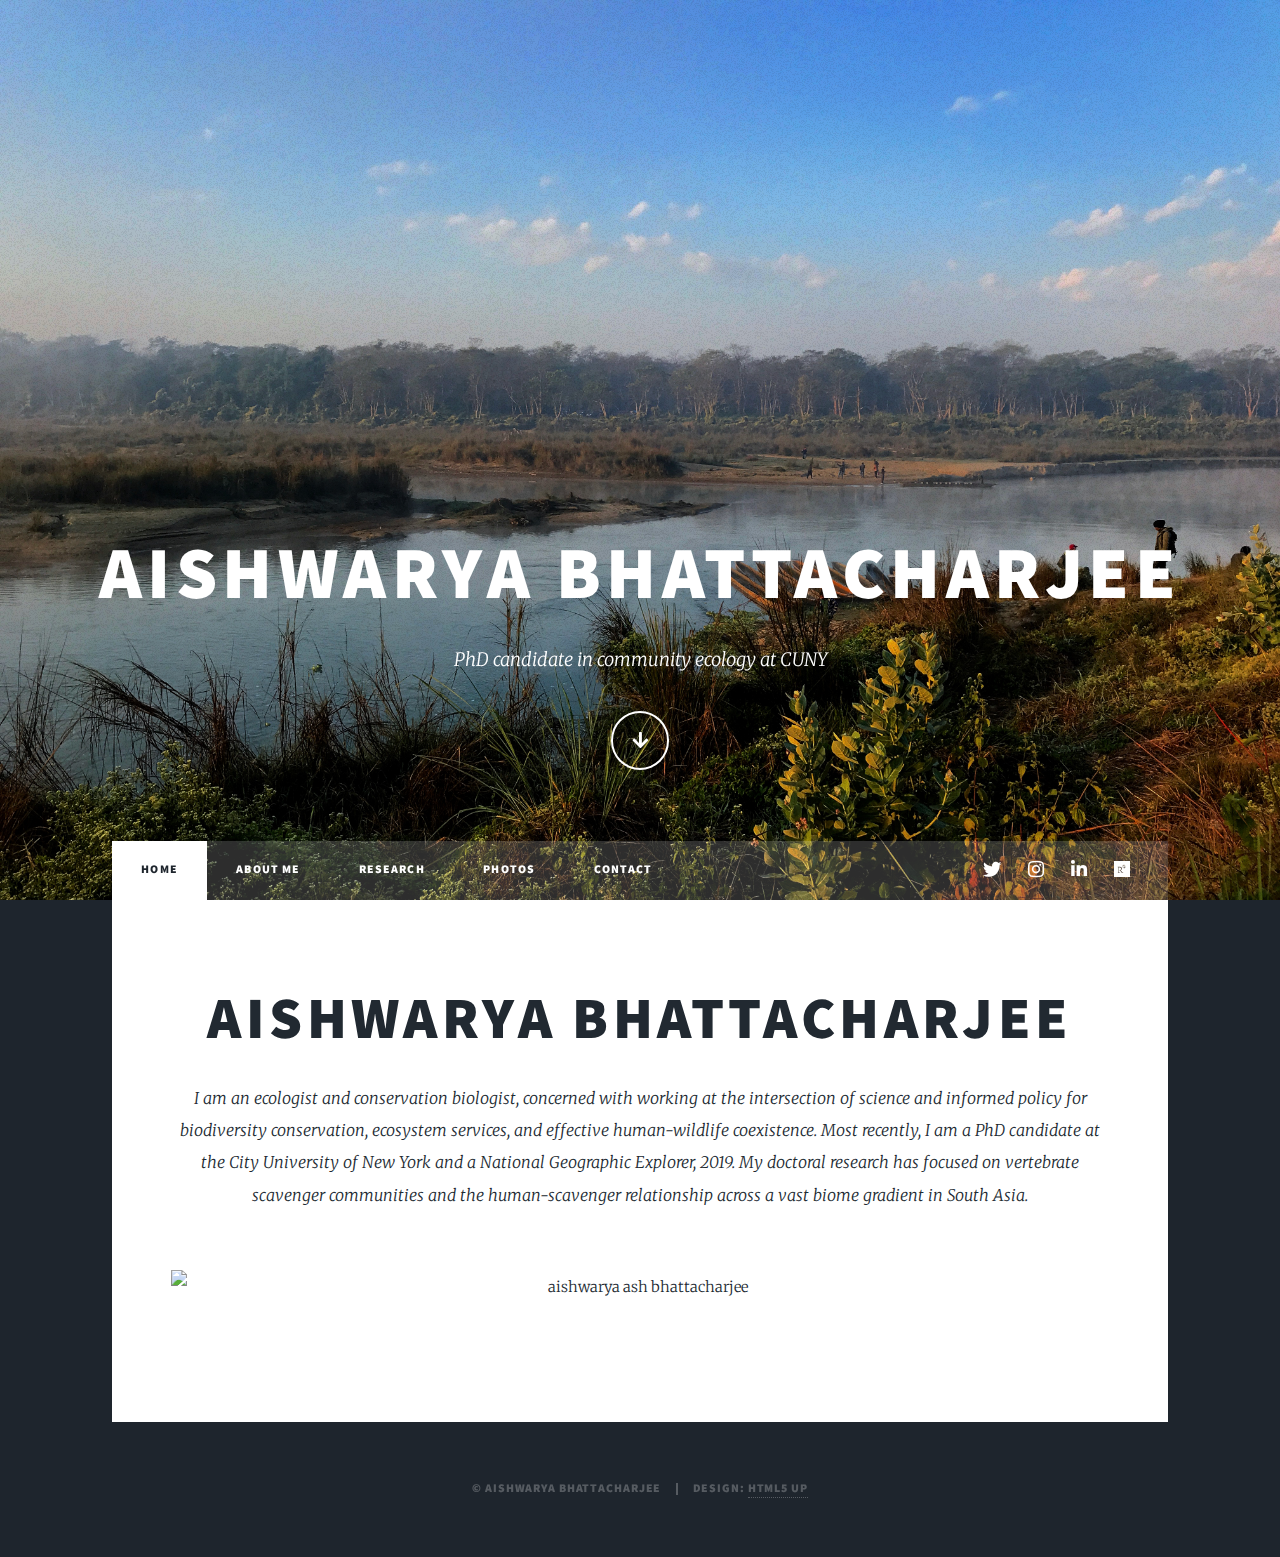
==== commit 954173da: "changing headers in index" ====
--- a/index.html
+++ b/index.html
@@ -30,7 +30,7 @@
 
 				<!-- Header -->
 					<header id="header">
-						<a href="index.html" class="logo">Ash Bhattacharjee</a>
+						<a href="index.html" class="logo"><h2>Ash Bhattacharjee</h2></a>
 					</header>
 
 				<!-- Nav -->
@@ -56,7 +56,7 @@
 						<!-- Featured Post -->
 							<article class="post featured">
 								<header class="major">
-								  <h3>Aishwarya Bhattacharjee</h3>
+								  <h1 style="text-align:center">Aishwarya Bhattacharjee</h1>
 								  <p>I am an ecologist and conservation biologist, concerned with working at the intersection
 								    of science and informed policy for biodiversity conservation, ecosystem services, and
 								    effective human-wildlife coexistence. Most recently, I am a PhD candidate at the City
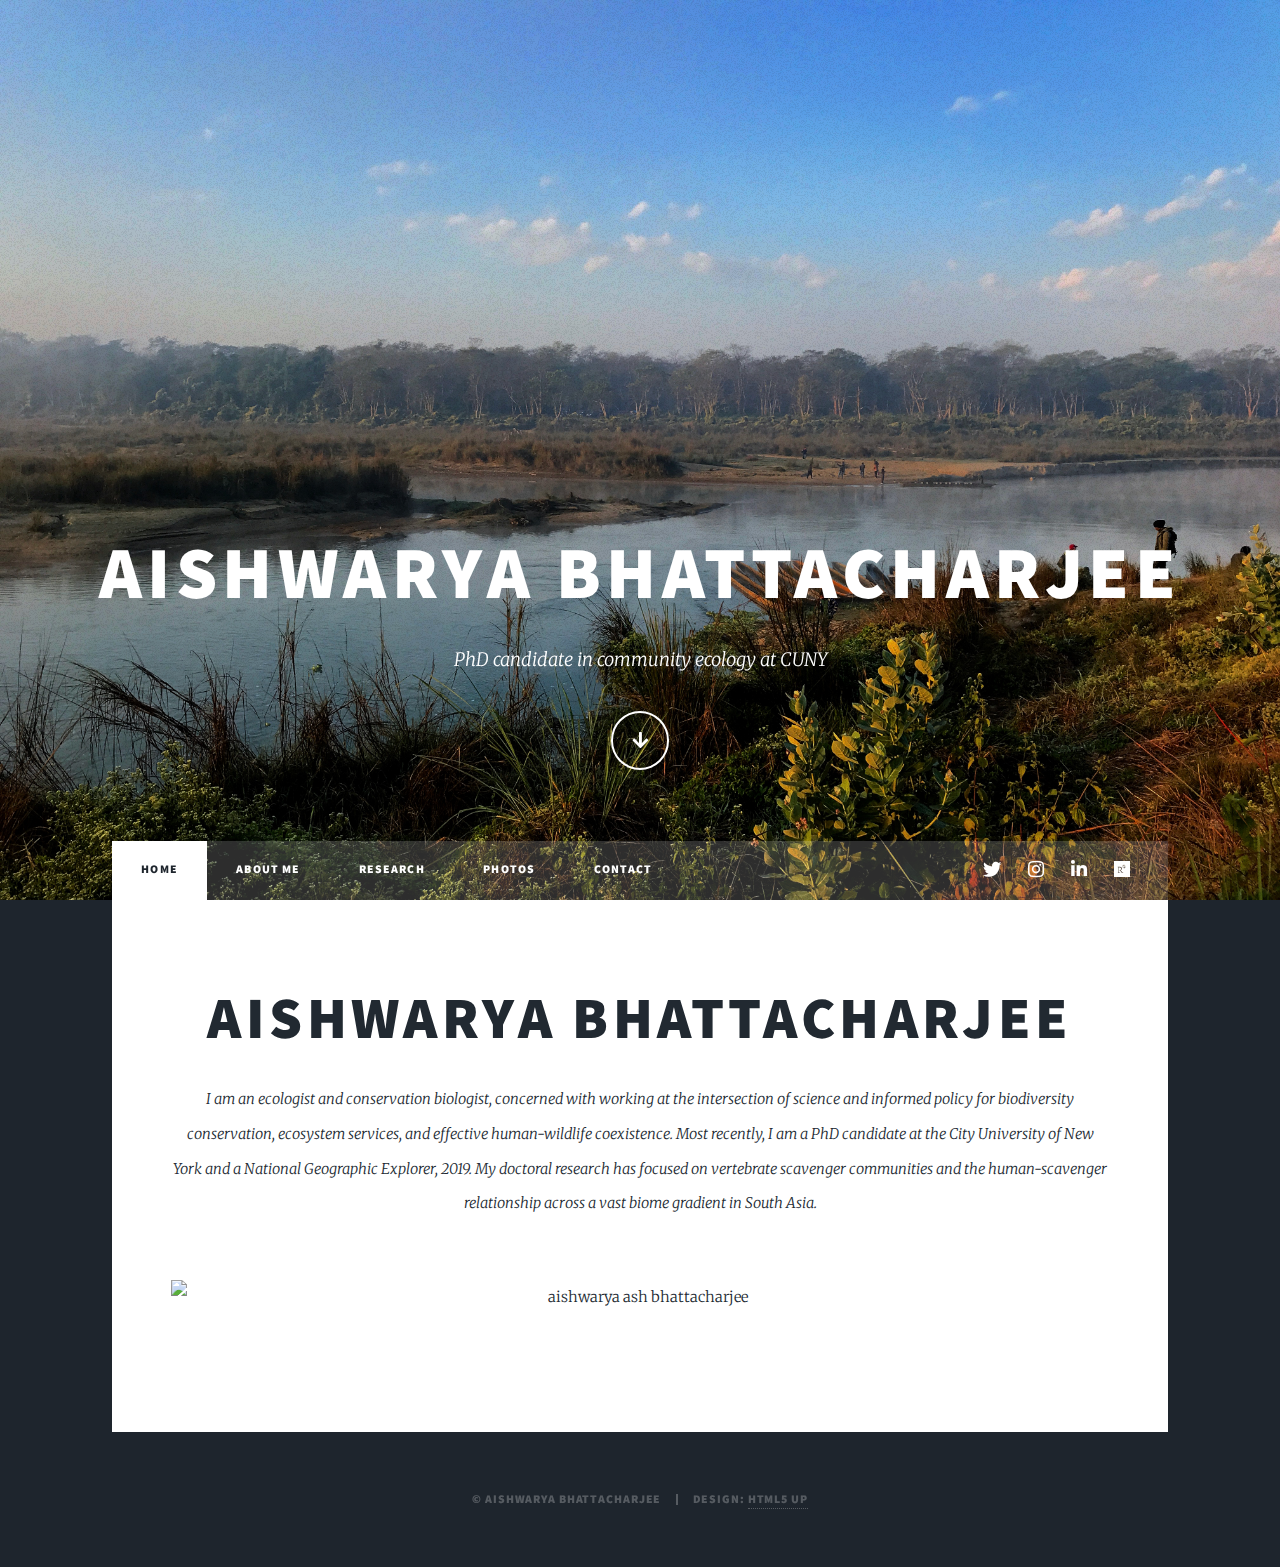
==== commit e806ccf3: "another update to headers/logo" ====
--- a/index.html
+++ b/index.html
@@ -30,7 +30,7 @@
 
 				<!-- Header -->
 					<header id="header">
-						<a href="index.html" class="logo"><h2>Ash Bhattacharjee</h2></a>
+						<a href="index.html" class="logo">Ash Bhattacharjee</a>
 					</header>
 
 				<!-- Nav -->
@@ -56,7 +56,7 @@
 						<!-- Featured Post -->
 							<article class="post featured">
 								<header class="major">
-								  <h1 style="text-align:center">Aishwarya Bhattacharjee</h1>
+								  <h2 style="text-align:center">Aishwarya Bhattacharjee</h2>
 								  <p>I am an ecologist and conservation biologist, concerned with working at the intersection
 								    of science and informed policy for biodiversity conservation, ecosystem services, and
 								    effective human-wildlife coexistence. Most recently, I am a PhD candidate at the City
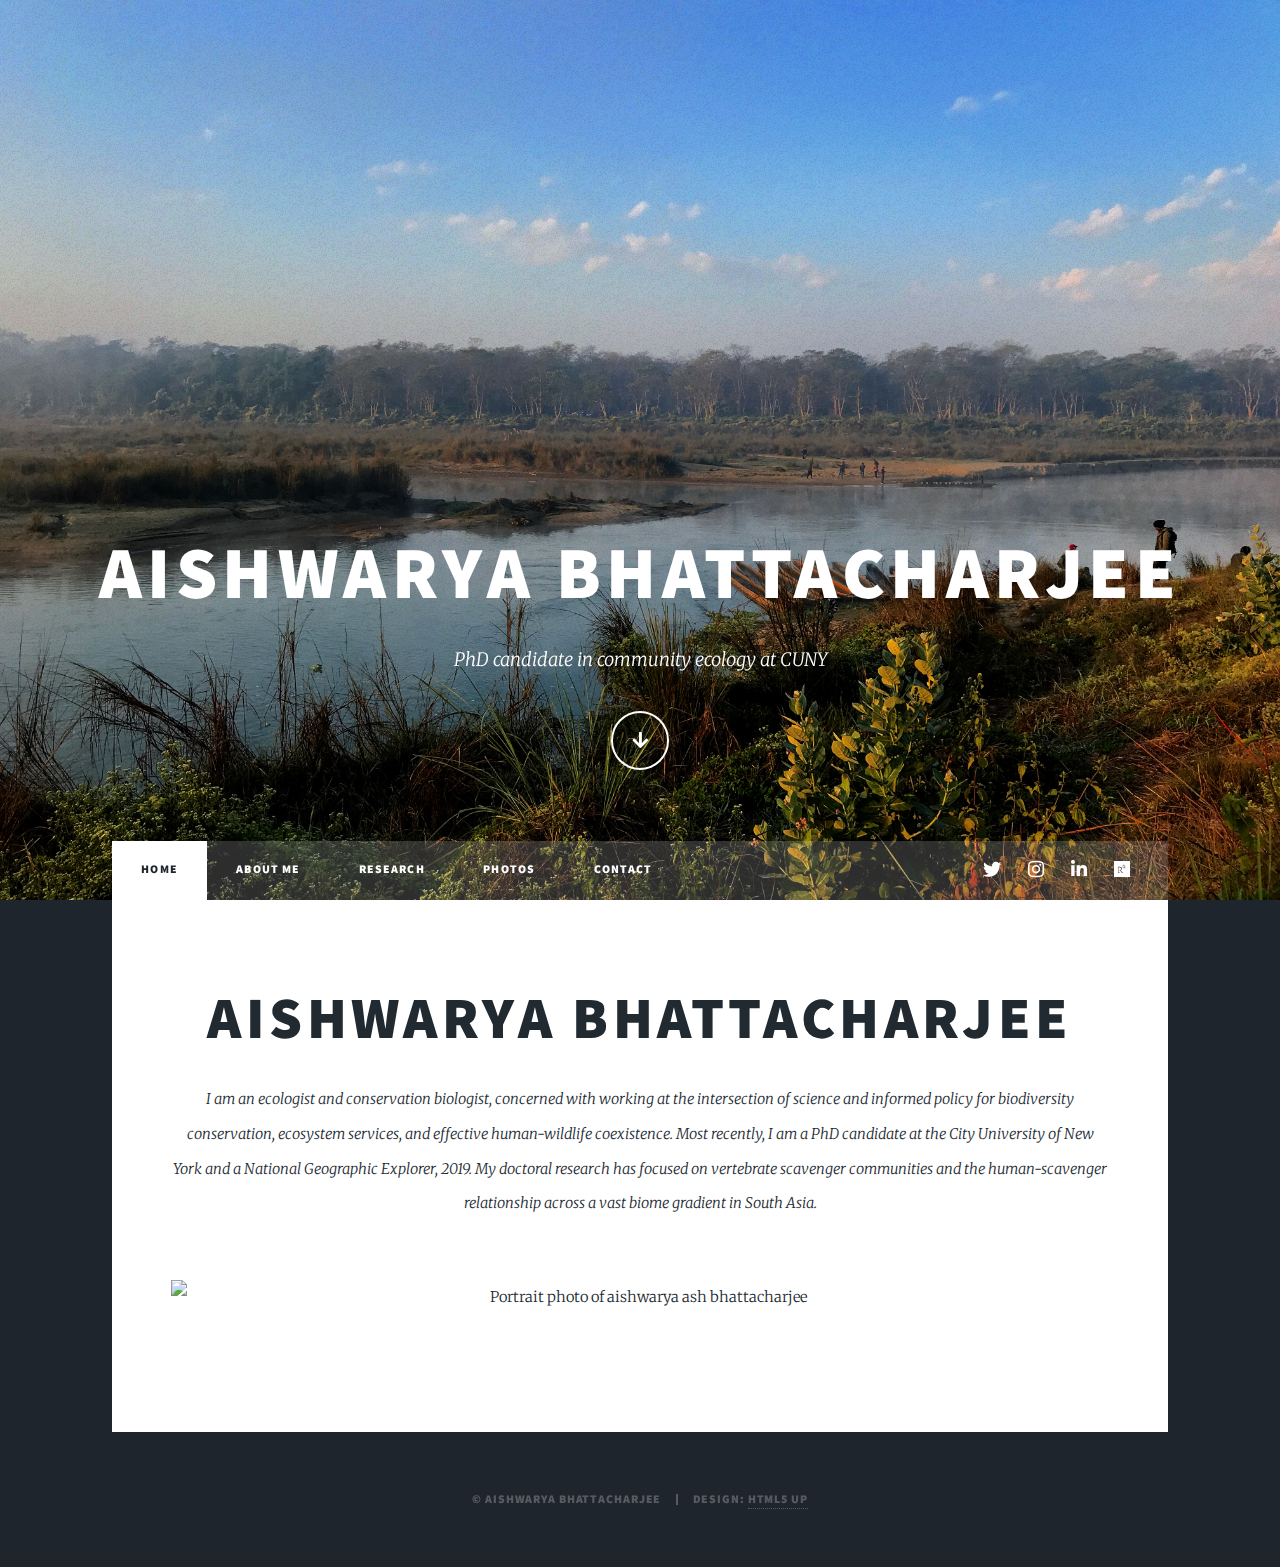
==== commit 6e662740: "Updated alt text on all photos, added to gitignore" ====
--- a/index.html
+++ b/index.html
@@ -65,7 +65,7 @@
 								    across a vast biome gradient in South Asia.                             
                                                                   </p>
 								</header>
-								<div class="image main"><img src="images/about.JPG" alt="aishwarya ash bhattacharjee" /></div>
+								<div class="image main"><img src="images/about.JPG" alt="Portrait photo of aishwarya ash bhattacharjee" /></div>
 							</article>
 					</div>
 
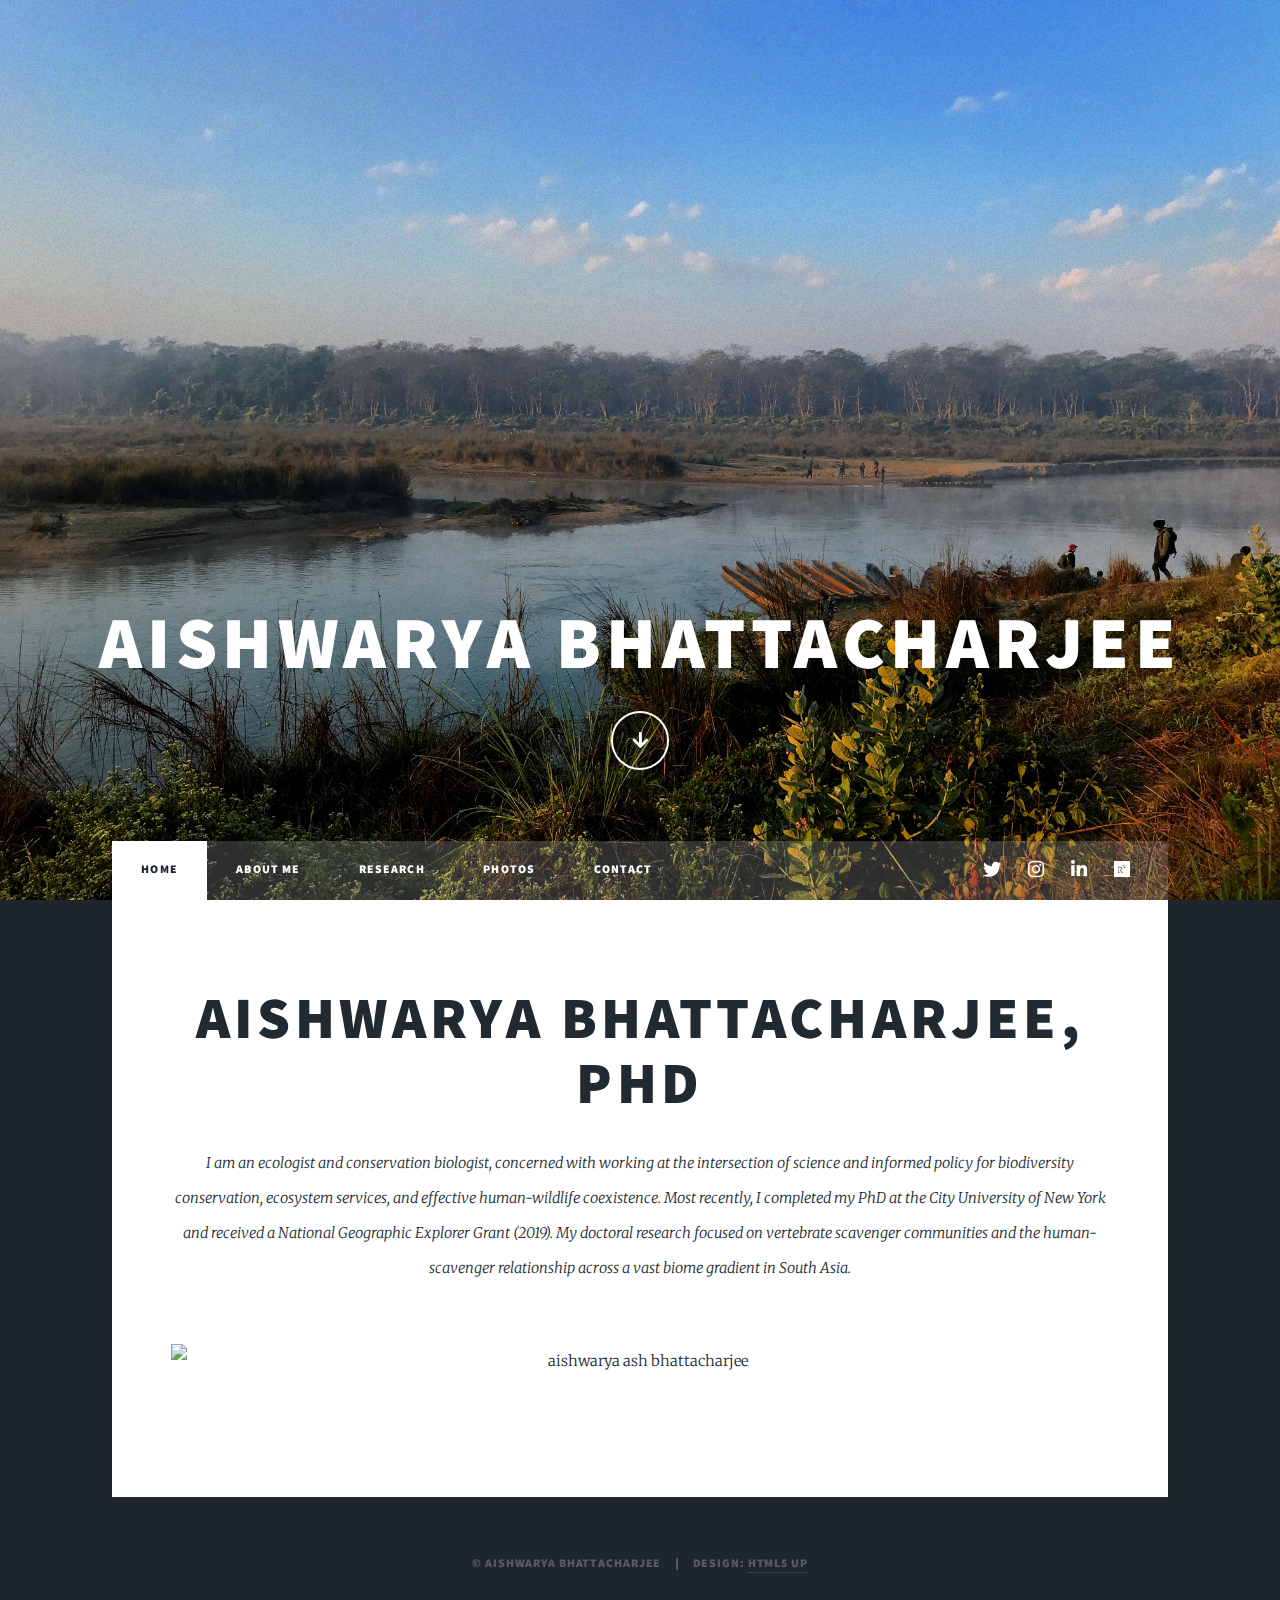
==== commit d5738f42: "updates to reflect that the PhD is now completed" ====
--- a/index.html
+++ b/index.html
@@ -22,7 +22,7 @@
 				<!-- Intro -->
 					<div id="intro">
 						<h1>Aishwarya Bhattacharjee</h1>
-						<p>PhD candidate in community ecology at CUNY</p>
+						<!-- <p>PhD candidate in community ecology at CUNY</p> -->
 						<ul class="actions">
 							<li><a href="#header" class="button icon solid solo fa-arrow-down scrolly">Continue</a></li>
 						</ul>
@@ -56,16 +56,16 @@
 						<!-- Featured Post -->
 							<article class="post featured">
 								<header class="major">
-								  <h2 style="text-align:center">Aishwarya Bhattacharjee</h2>
+								  <h2 style="text-align:center">Aishwarya Bhattacharjee, PhD</h2>
 								  <p>I am an ecologist and conservation biologist, concerned with working at the intersection
 								    of science and informed policy for biodiversity conservation, ecosystem services, and
-								    effective human-wildlife coexistence. Most recently, I am a PhD candidate at the City
-								    University of New York and a National Geographic Explorer, 2019. My doctoral research
-								    has focused on vertebrate scavenger communities and the human-scavenger relationship
+								    effective human-wildlife coexistence. Most recently, I completed my PhD at the City
+								    University of New York and received a National Geographic Explorer Grant (2019). My doctoral research
+								    focused on vertebrate scavenger communities and the human-scavenger relationship
 								    across a vast biome gradient in South Asia.                             
                                                                   </p>
 								</header>
-								<div class="image main"><img src="images/about.JPG" alt="Portrait photo of aishwarya ash bhattacharjee" /></div>
+								<div class="image main"><img src="images/about.JPG" alt="aishwarya ash bhattacharjee" /></div>
 							</article>
 					</div>
 
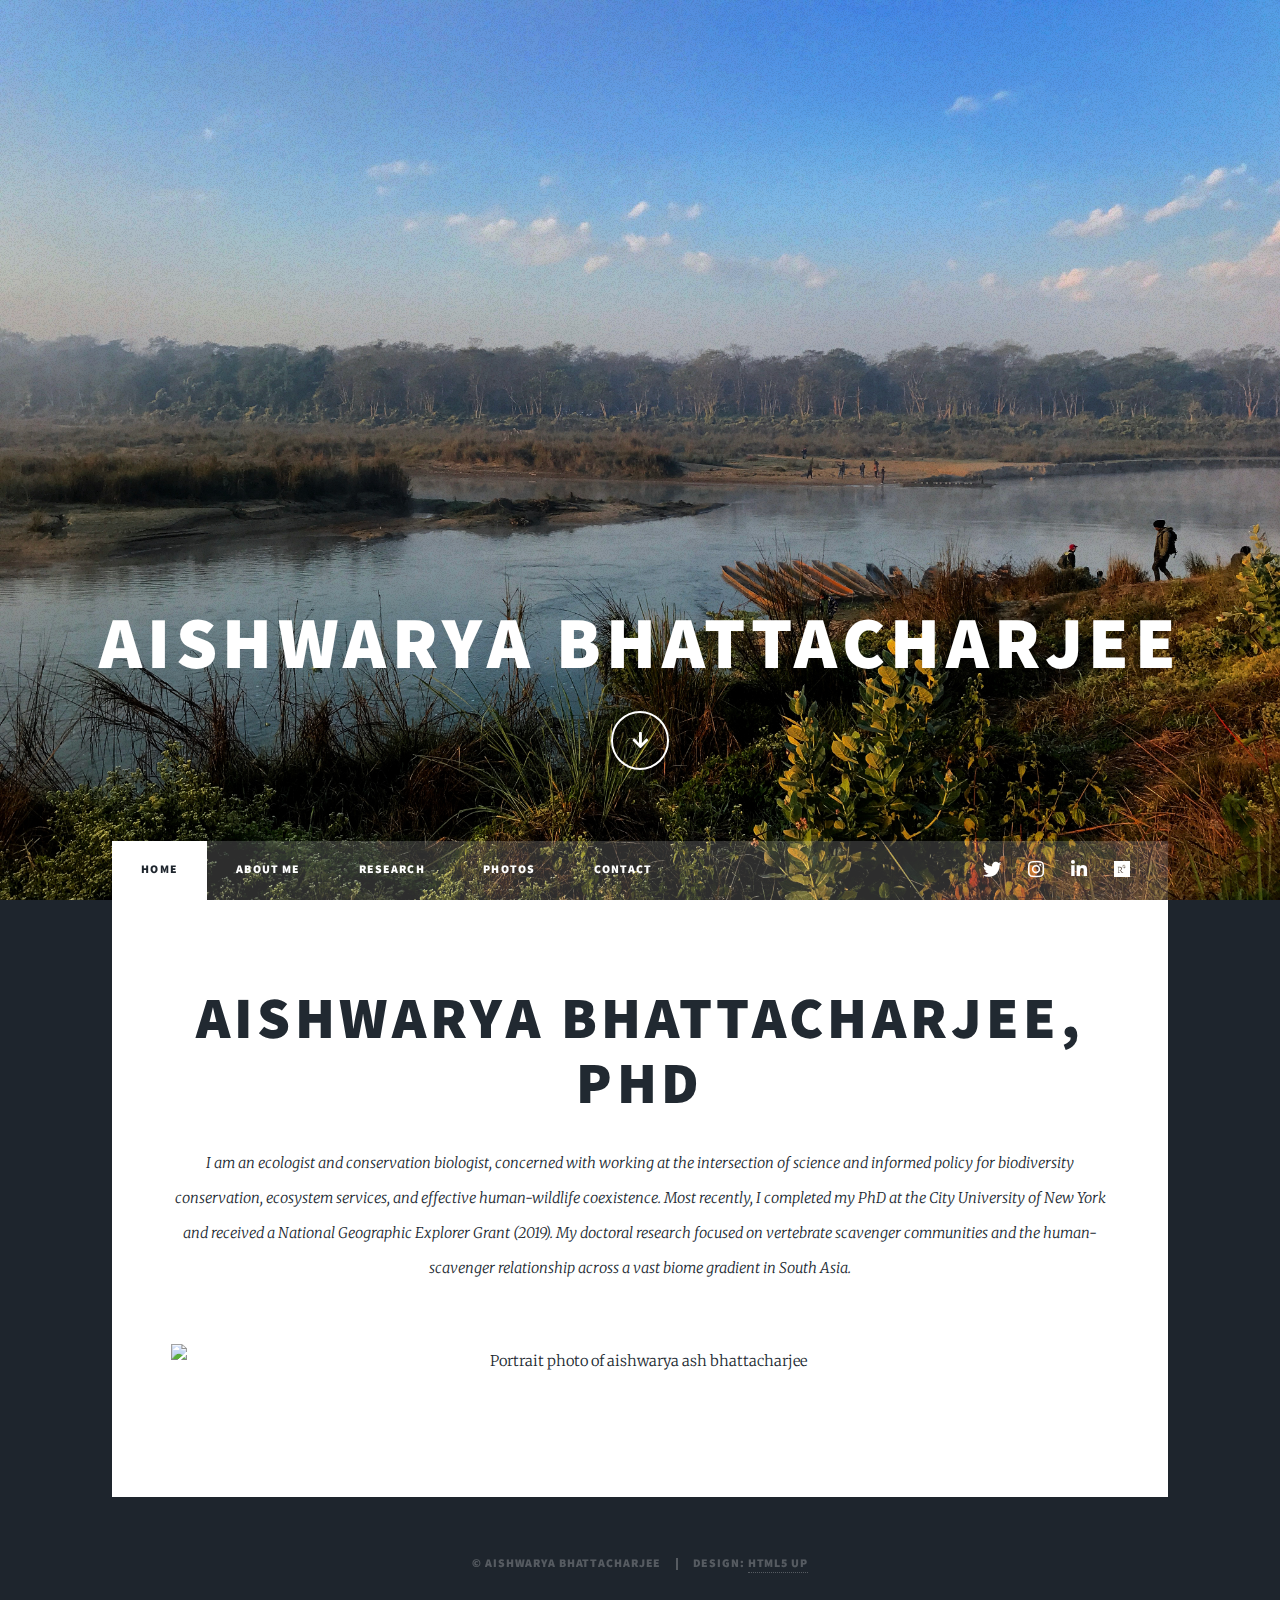
==== commit 5b9aff6d: "Merge branch 'master' of https://github.com/ash-jee/ash-jee.github.io" ====
--- a/index.html
+++ b/index.html
@@ -65,7 +65,7 @@
 								    across a vast biome gradient in South Asia.                             
                                                                   </p>
 								</header>
-								<div class="image main"><img src="images/about.JPG" alt="aishwarya ash bhattacharjee" /></div>
+								<div class="image main"><img src="images/about.JPG" alt="Portrait photo of aishwarya ash bhattacharjee" /></div>
 							</article>
 					</div>
 
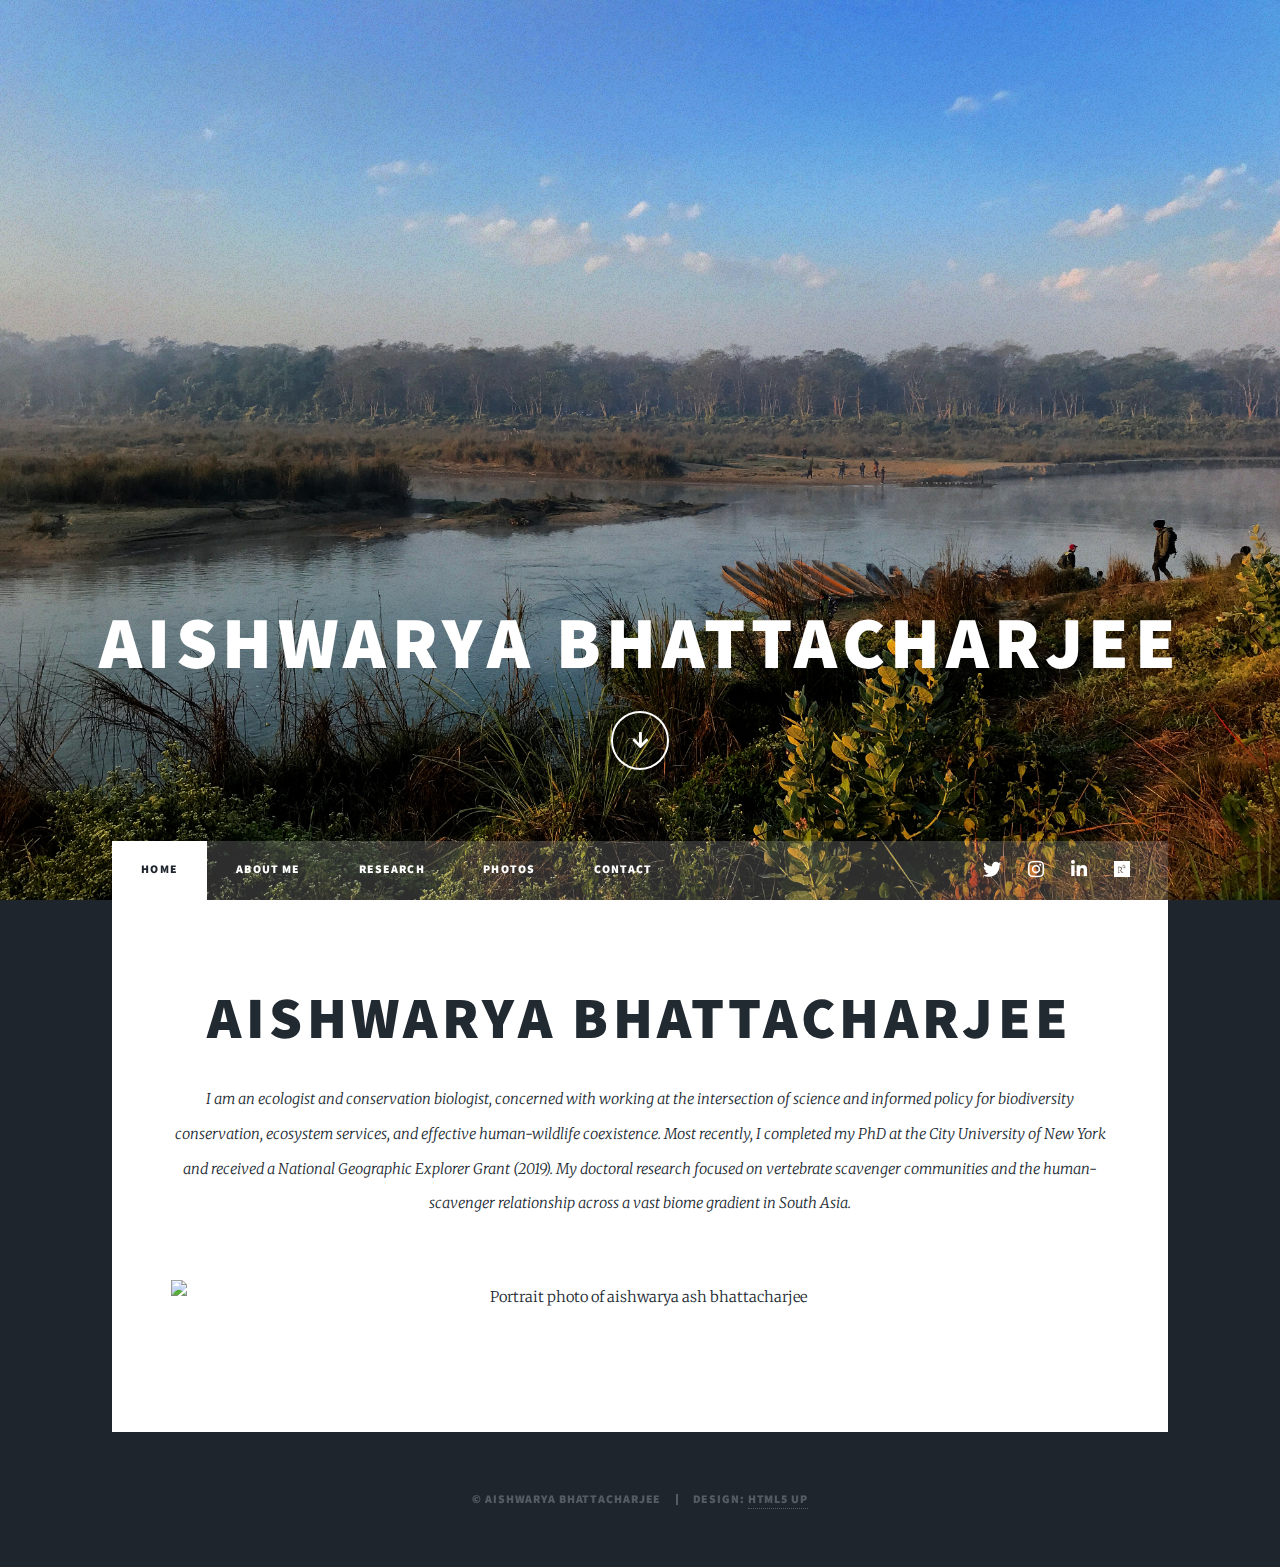
==== commit 5ae9a6cd: "changed floating home page tag to include <, PhD>" ====
--- a/index.html
+++ b/index.html
@@ -30,7 +30,7 @@
 
 				<!-- Header -->
 					<header id="header">
-						<a href="index.html" class="logo">Ash Bhattacharjee</a>
+						<a href="index.html" class="logo">Ash Bhattacharjee, PhD</a>
 					</header>
 
 				<!-- Nav -->
@@ -56,7 +56,7 @@
 						<!-- Featured Post -->
 							<article class="post featured">
 								<header class="major">
-								  <h2 style="text-align:center">Aishwarya Bhattacharjee, PhD</h2>
+								  <h2 style="text-align:center">Aishwarya Bhattacharjee</h2>
 								  <p>I am an ecologist and conservation biologist, concerned with working at the intersection
 								    of science and informed policy for biodiversity conservation, ecosystem services, and
 								    effective human-wildlife coexistence. Most recently, I completed my PhD at the City
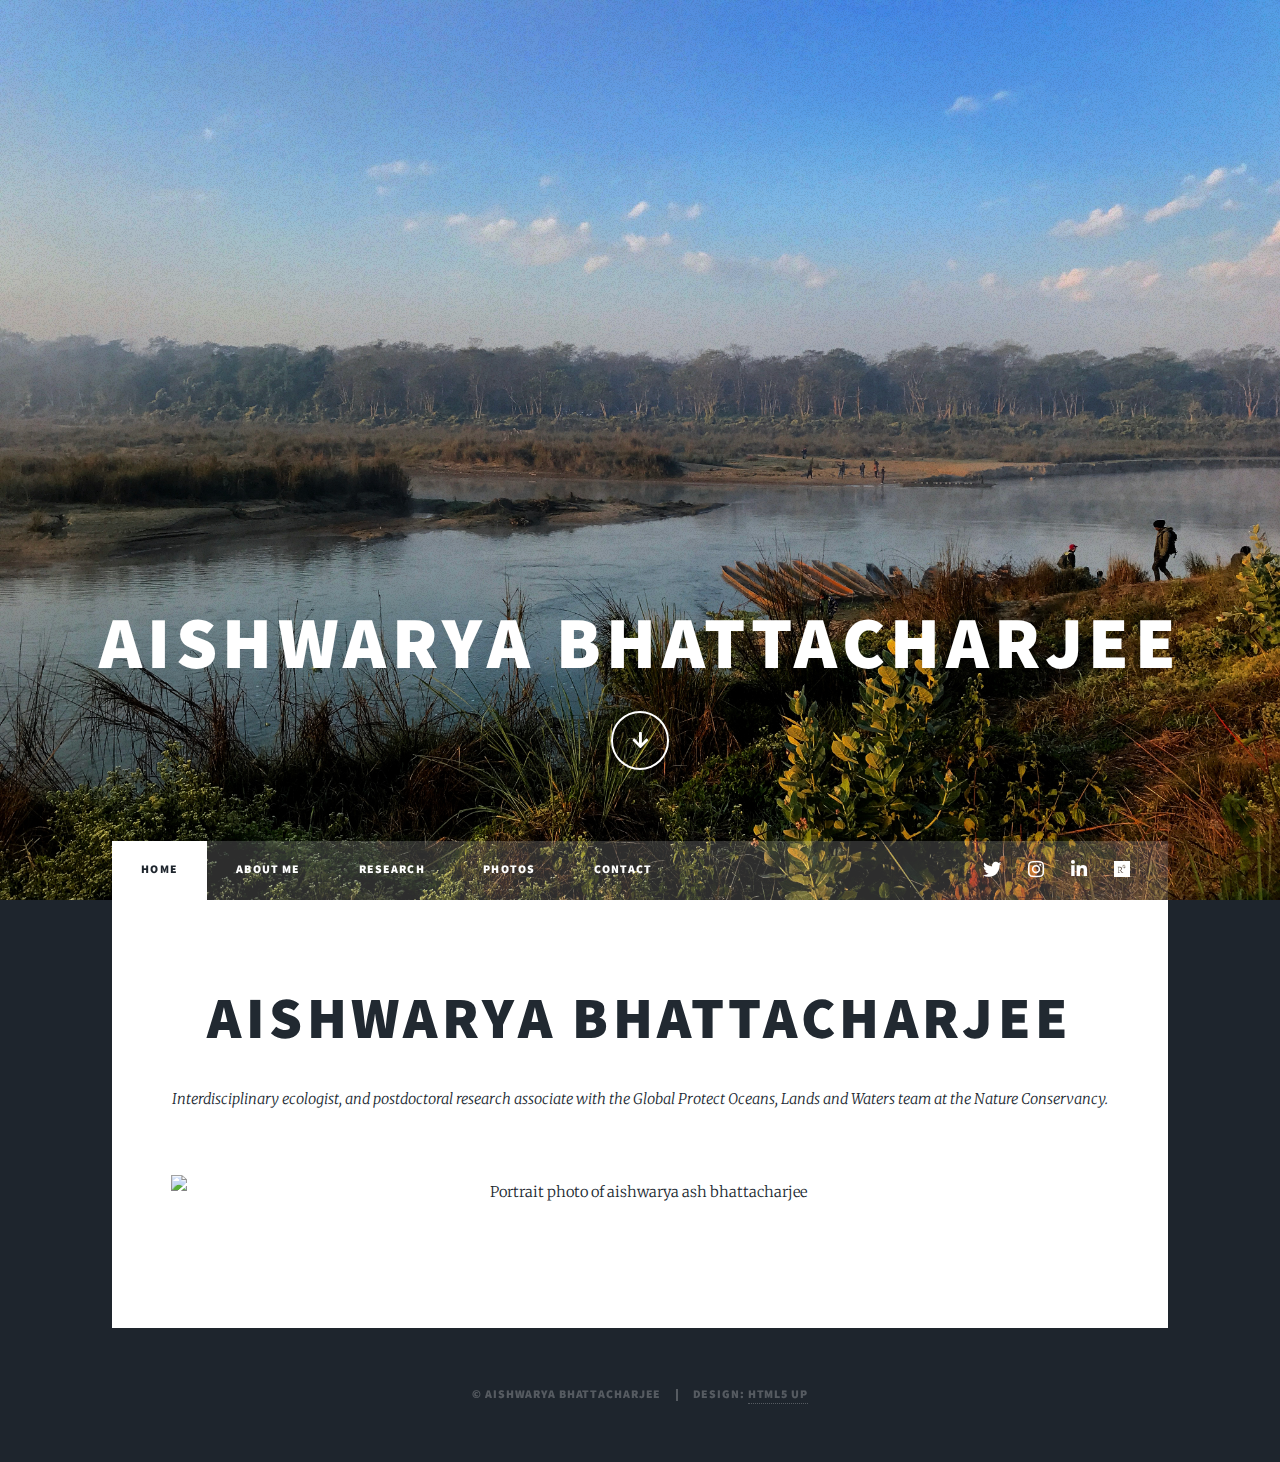
==== commit 2629f42c: "changes to text" ====
--- a/index.html
+++ b/index.html
@@ -57,12 +57,8 @@
 							<article class="post featured">
 								<header class="major">
 								  <h2 style="text-align:center">Aishwarya Bhattacharjee</h2>
-								  <p>I am an ecologist and conservation biologist, concerned with working at the intersection
-								    of science and informed policy for biodiversity conservation, ecosystem services, and
-								    effective human-wildlife coexistence. Most recently, I completed my PhD at the City
-								    University of New York and received a National Geographic Explorer Grant (2019). My doctoral research
-								    focused on vertebrate scavenger communities and the human-scavenger relationship
-								    across a vast biome gradient in South Asia.                             
+								  <p>Interdisciplinary ecologist, and postdoctoral research associate with the Global Protect Oceans,
+                                                                     Lands and Waters team at the Nature Conservancy.
                                                                   </p>
 								</header>
 								<div class="image main"><img src="images/about.JPG" alt="Portrait photo of aishwarya ash bhattacharjee" /></div>
